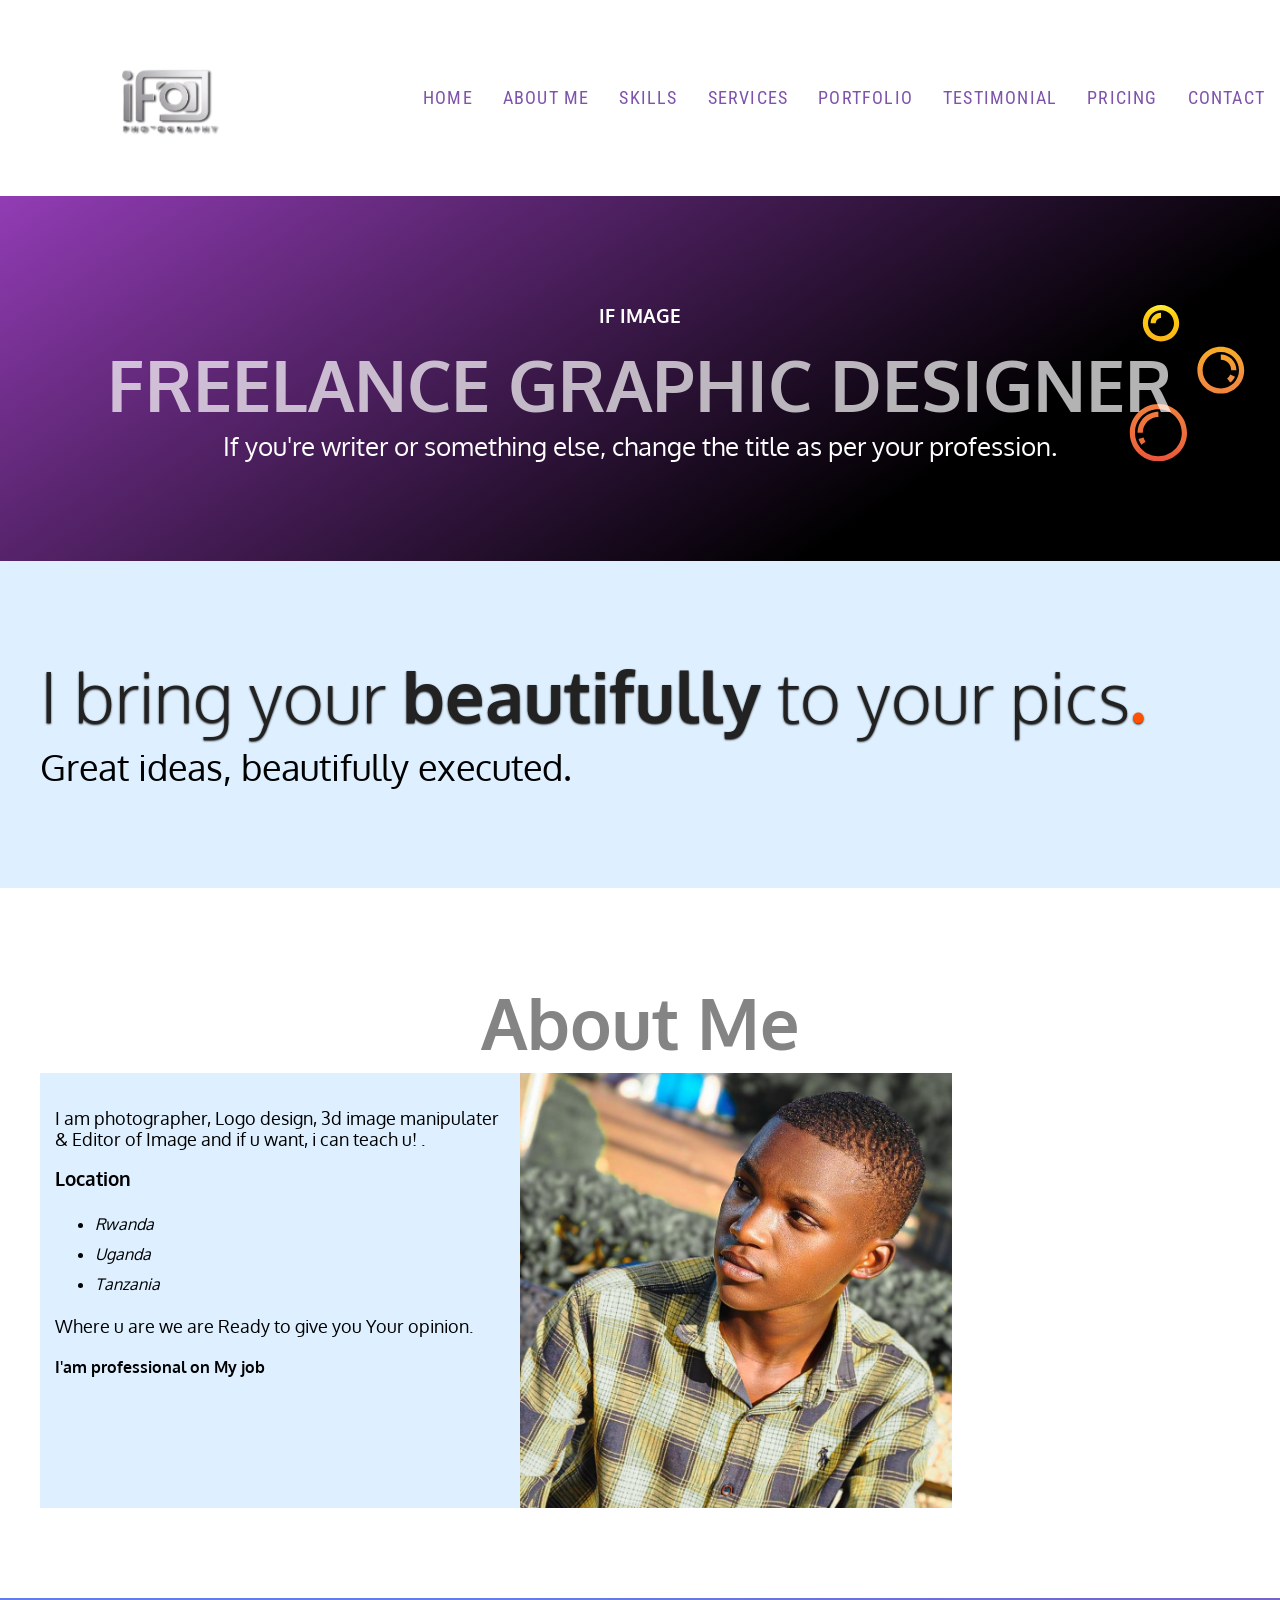
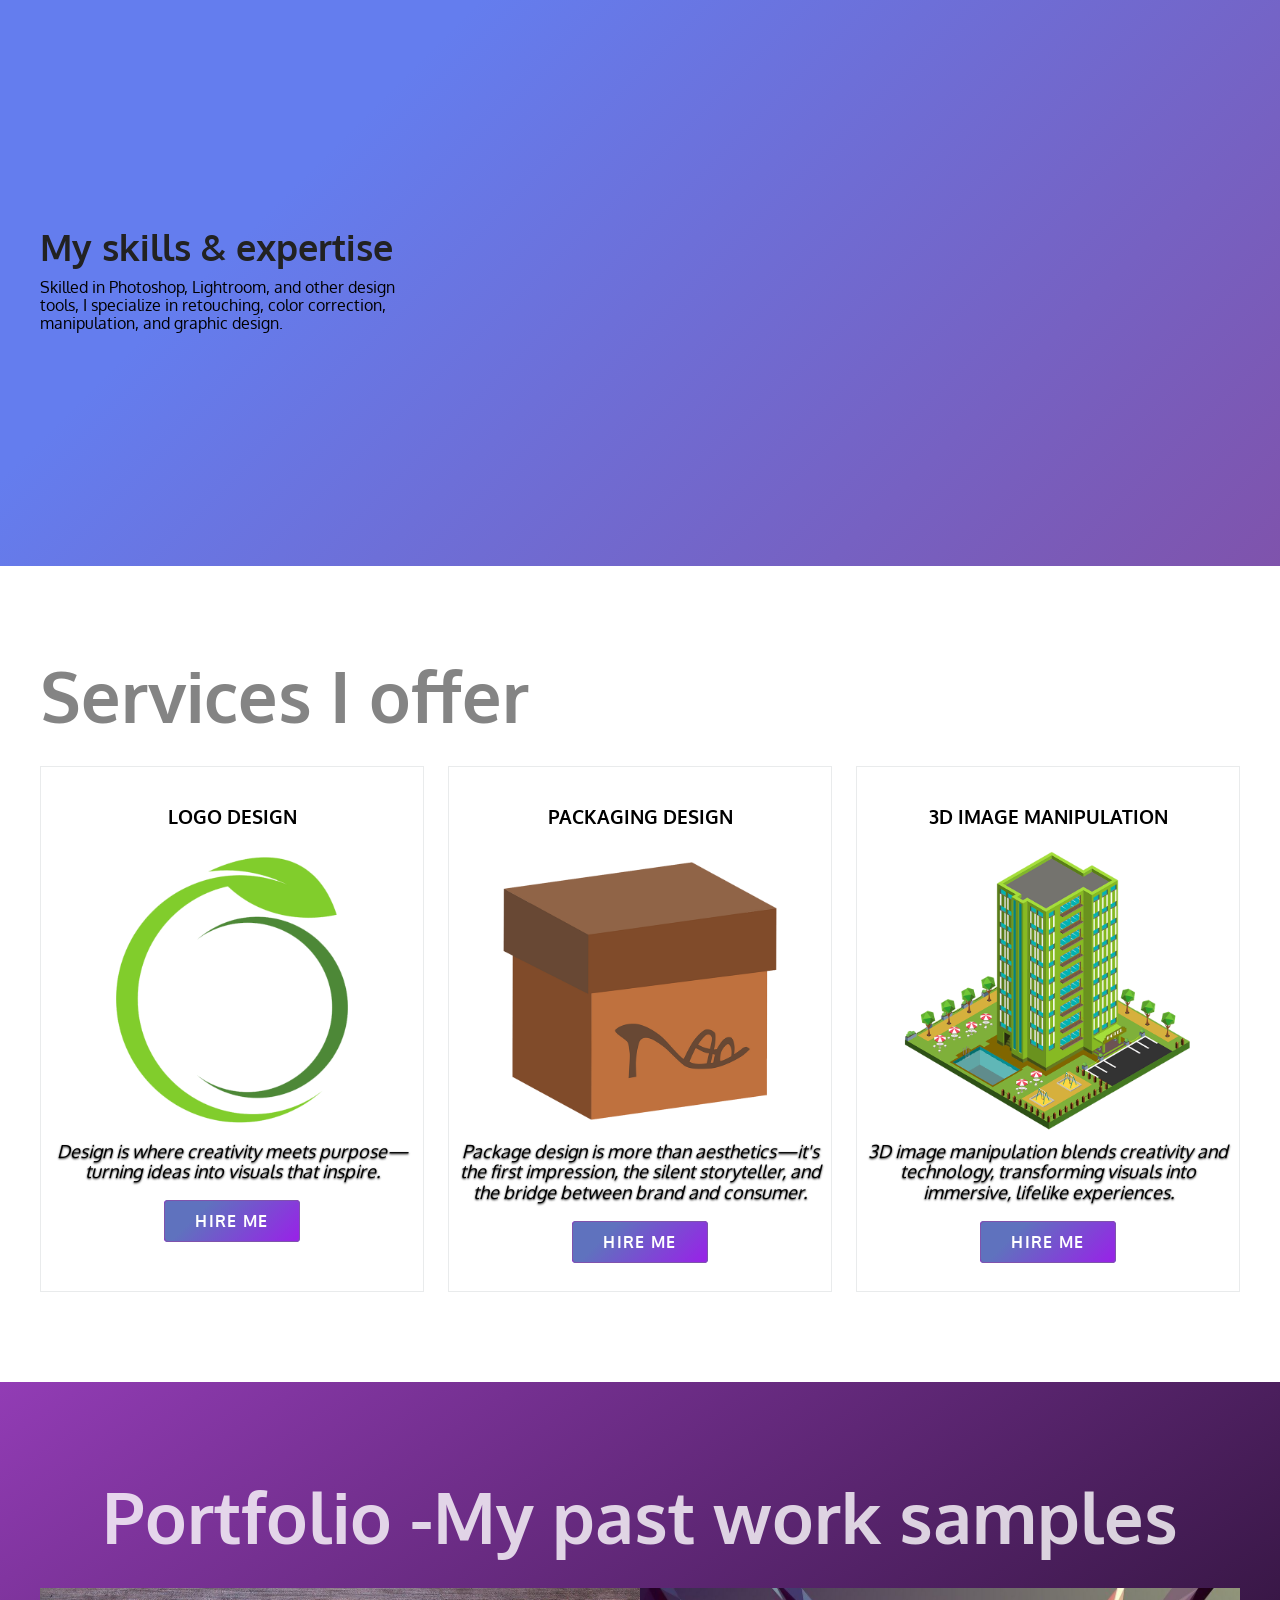
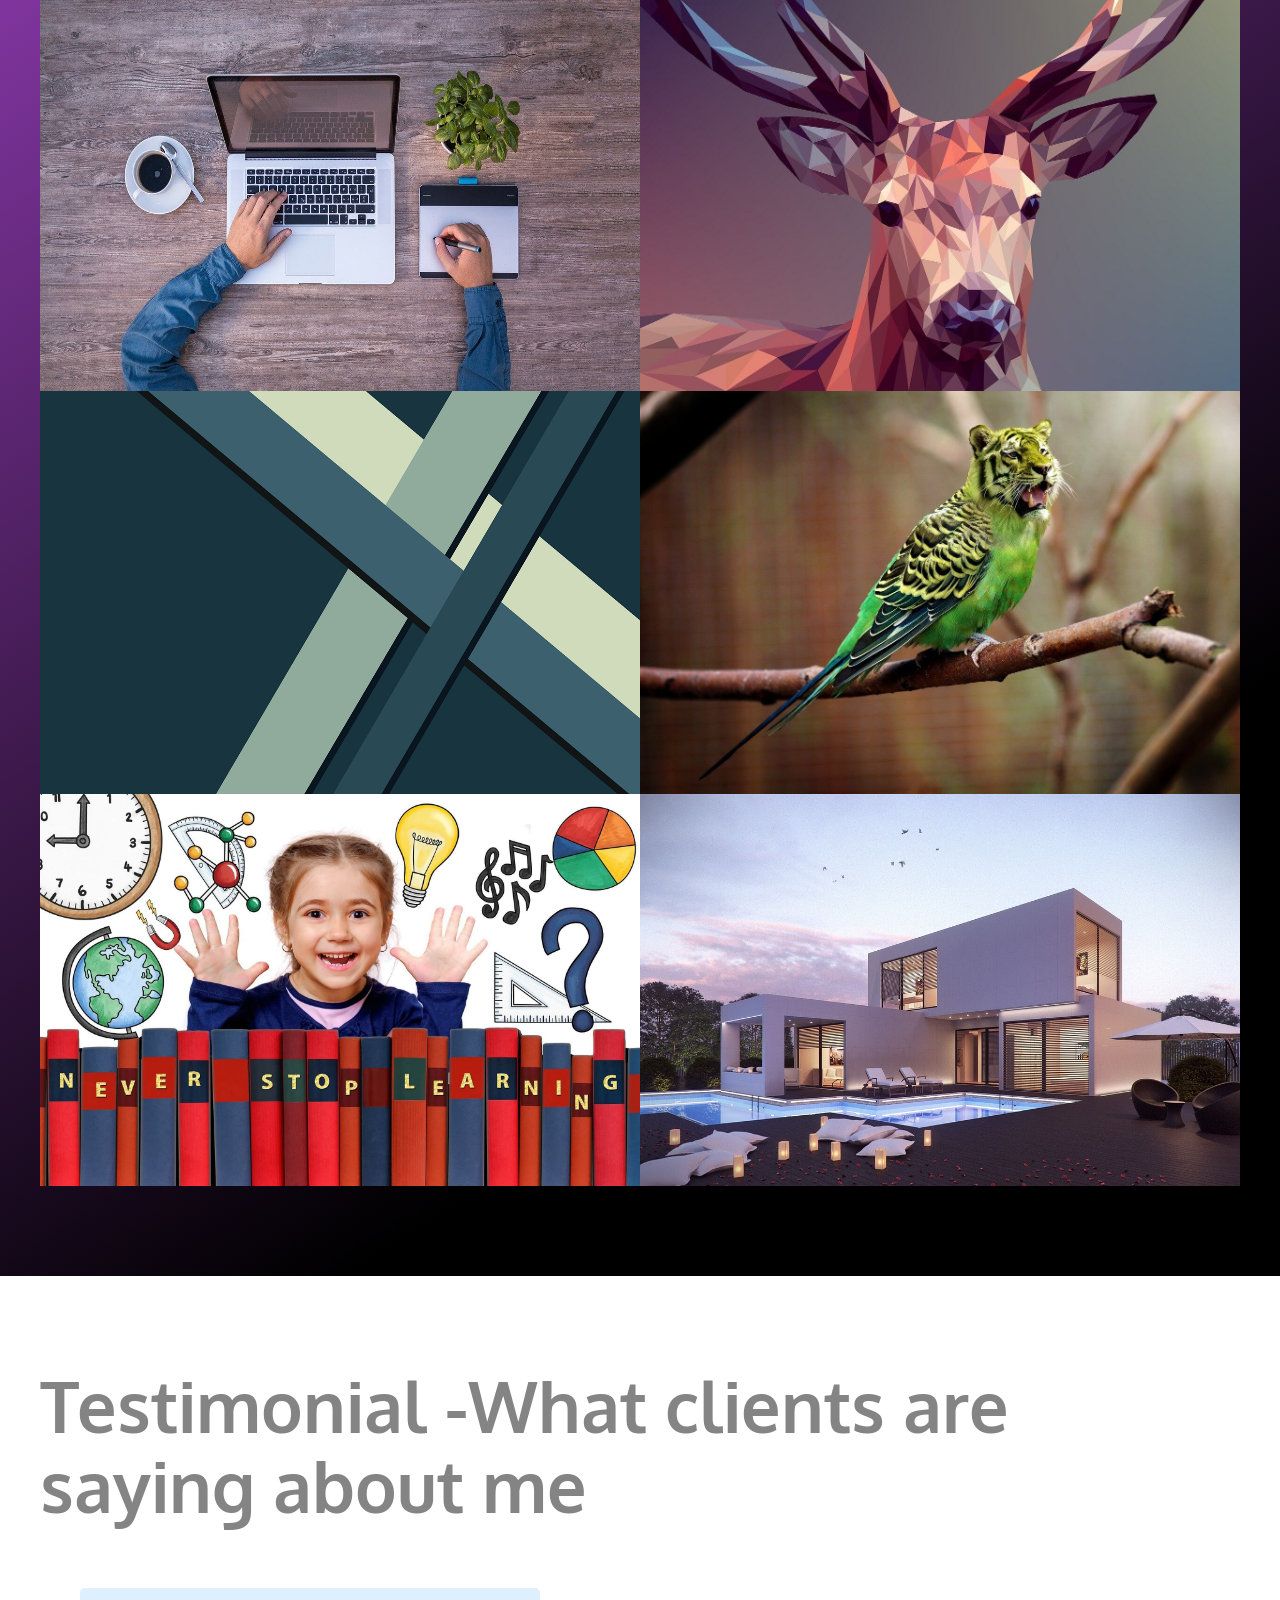
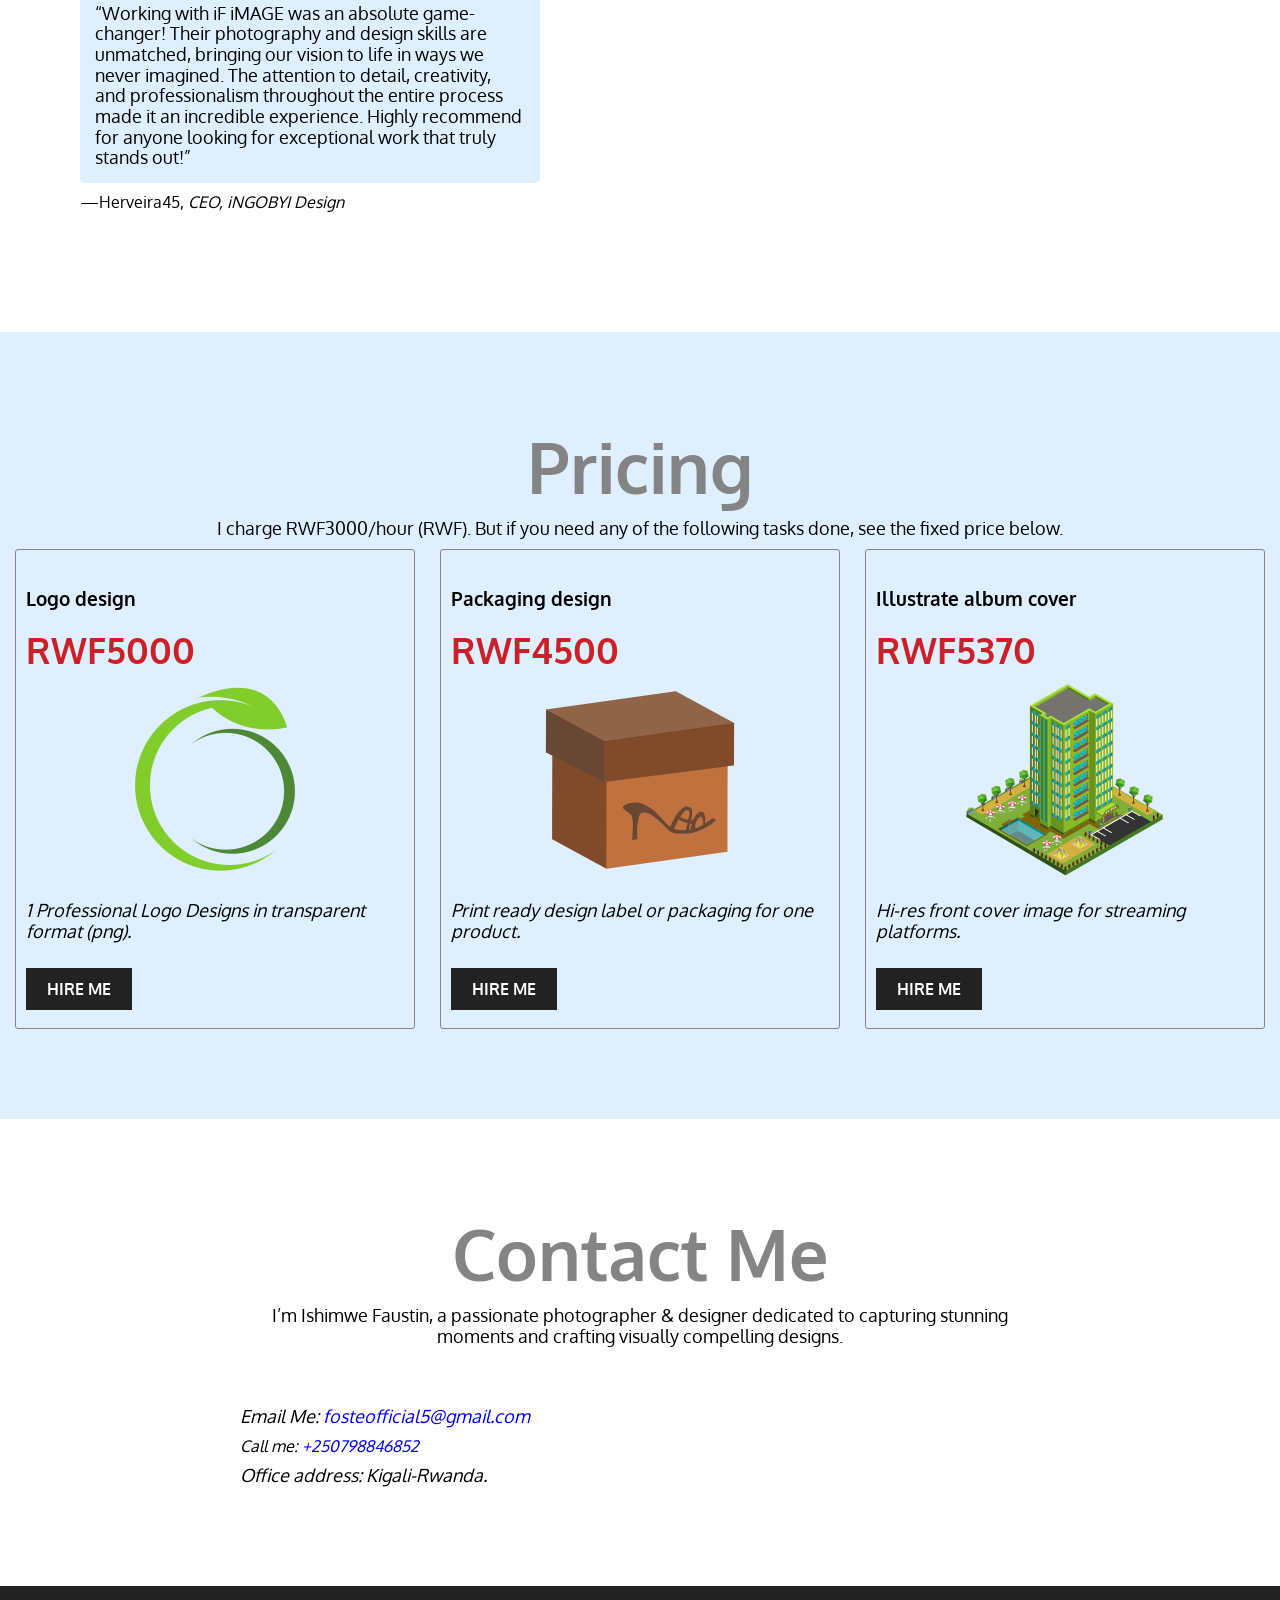
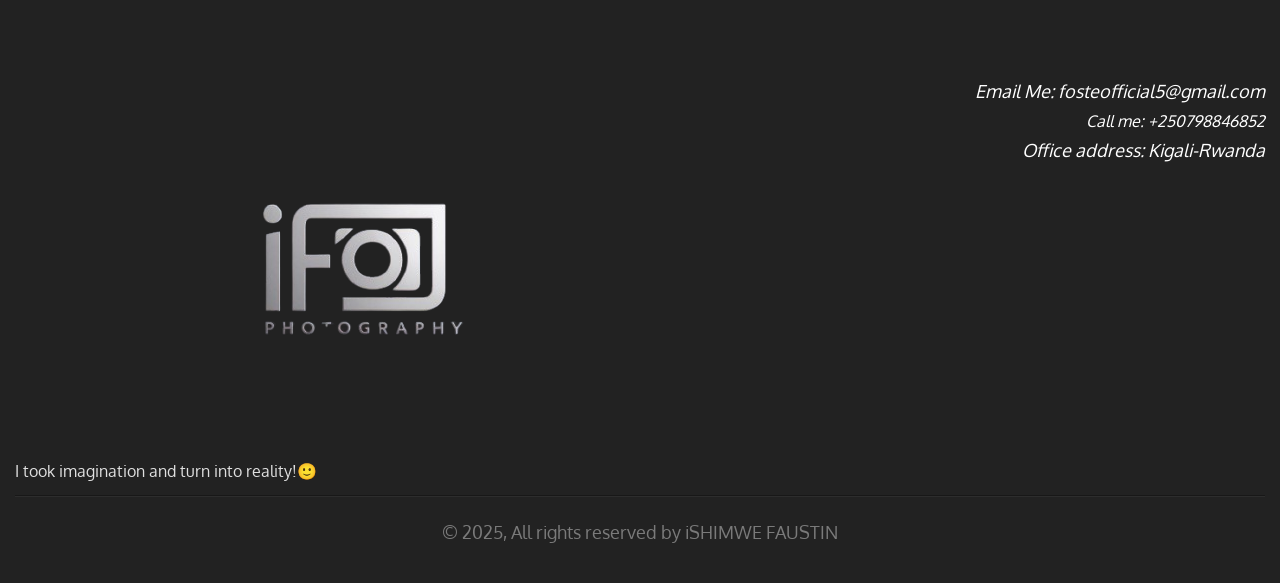
==== index.html @ 27b8fae0 "my website" ====
<!DOCTYPE html>
<html lang="en">
<head>
  <meta charset="UTF-8">
  <meta http-equiv="X-UA-Compatible" content="IE=edge">
  <meta name="viewport" content="width=device-width, initial-scale=1.0">
  <link rel="shortcut icon" href="favicon.ico">
  <!-- google fonts -->
  <link href="https://fonts.googleapis.com/css2?family=Roboto+Condensed&display=swap" rel="stylesheet">
  <!-- font-family: 'Roboto Condensed', sans-serif; -->
  <link href="https://fonts.googleapis.com/css2?family=Oxygen:wght@300;700&display=swap" rel="stylesheet">
  <!-- font-family: 'Oxygen', sans-serif; -->
  <link rel="stylesheet" type="text/css" href="sass/style.css" >
  <!-- Twitter Card -->

  <link rel="stylesheet" href="https://unpkg.com/aos@next/dist/aos.css" />
  <title>iF iMAGE -Portfolio</title>
</head>
<body>
  <nav class="site-header">
    <div class="nav-logo">
      <a href="index.html">
        <img src="assets/images/logo.png" alt="logo" width="314" height="60">
      </a>
    </div>
    <button class="hamburger"><img src="assets/images/menu.png" alt="menu toggle icon"></button>
    <div class="nav-links">
      <ul>
        <li><a href="index.html">Home</a></li>
        <li><a href="#about">About Me</a></li>
        <li><a href="#skill">Skills</a></li>
        <li><a href="#service">Services</a></li>
        <li><a href="#portfolio">Portfolio</a></li>
        <li><a href="#testimonial">Testimonial</a></li>
        <li><a href="#pricing">Pricing</a></li>
        <li><a href="#contact">Contact</a></li>
      </ul>
    </div>
  </nav><!-- .site-header -->
  <section class="banner">
    <div class="banner--content"
    data-aos="fade-in"
    data-aos-duration="2000"
    >
      <h3 class="name">iF iMAGE </h3>
      <h1 class="designation">Freelance graphic designer</h1>
      <p class="tagline">If you&apos;re writer or something else, change the title as per your profession.</p>
    </div>    
  </section><!-- .banner -->
  <section class="promo">
    <div class="content"
    data-aos="fade-up"
    data-aos-offset="50"
    >
      <h2>I bring your <span class="bold">beautifully</span> to your pics<span class="orange">.</span></h2>
      <p>Great ideas, beautifully executed.</p>
    </div>
  </section>
  <section id="about">
    <div class="content">
      <h2>About Me</h2>
      <div class="about-container">
        <div class="about-container-left"
        data-aos="fade-up-right"
        data-aos-duration="900"
        >
          <p>I am photographer, Logo design, 3d image manipulater & Editor of Image and if u want, i can teach u! .</p>
          <h3>Location</h3>
          <ul>
            <li>Rwanda</li>
            <li>Uganda</li>
            <li>Tanzania</li>
          </ul>
          <p>Where u are we are Ready to give you Your opinion.</p>
          <h4>I'am professional on My job</h4>
          <p></p>
        </div>
        <div class="about-container-right"
        data-aos="fade-up-left"
        data-aos-duration="1500"
        >
          <img src="assets/images/headshot.jpg" alt="iF, headshot">
        </div>
      </div>
    </div>
  </section><!-- #about -->
  <section id="skill">
    <div class="content skill--content">
      <div class="left">
        <h2>My skills &amp; expertise</h2
        <p>Skilled in Photoshop, Lightroom, and other design tools, I specialize in retouching, color correction, manipulation, and graphic design.</p>
      </div>
      <div class="right">
        <div class="item"
        data-aos="flip-left"
        data-aos-duration="1000"
        >
          <img src="assets/images/photoshop.png" alt="Photoshop">
          <h3>Abode Photoshop</h3>
          <p>Proficient in photo retouching, color correction, manipulation, and graphic design, I specialize in bringing ideas to life with precision and creativity.</p>
        </div>
        <div class="item"
        data-aos="flip-right"
        data-aos-duration="2000"
        >
          <img src="assets/images/illustrator.png" alt="Illustrator">
          <h3>Abode Illustrator</h3>
          <p>Creative and skilled graphic designer specializing in Adobe Illustrator, with a passion for vector art, logo design, and branding.</p>
        </div>
        <div class="item"
        data-aos="flip-left"
        data-aos-duration="1500"
        >
          <img src="assets/images/indesign.png" alt="InDesign">
          <h3>Abode InDesign</h3>
          <p>Skilled in creating professional magazines, brochures, flyers, eBooks, and marketing materials</p>
        </div>
      </div>
    </div>
  </section><!-- #skill -->
  <section id="service">
    <h2>Services I offer</h2>
    <div class="content service--content" 
    data-aos="fade-up"
    data-aos-duration="3000"
    >
      <div class="item">
        <h3>Logo design</h3>
        <img src="assets/images/logo-design.png" alt="Logo design">
        <p>Design is where creativity meets purpose—turning ideas into visuals that inspire.</p>
        <a href="#contact">Hire Me</a>
      </div><!-- .item -->
      <div class="item">
        <h3>Packaging design</h3>
        <img src="assets/images/packaging-design.png" alt="Packaging design">
        <p>Package design is more than aesthetics—it's the first impression, the silent storyteller, and the bridge between brand and consumer.</p>
        <a href="#contact">Hire Me</a>
      </div><!-- .item -->
      <div class="item">
        <h3>3D image manipulation</h3>
        <img src="assets/images/3d-image-design.png" alt="3D image manipulation">
        <p>3D image manipulation blends creativity and technology, transforming visuals into immersive, lifelike experiences.</p>
        <a href="#contact">Hire Me</a>
      </div><!-- .item -->
    </div>
  </section><!-- #service -->
  <section id="portfolio">
    <h2 class="center">Portfolio -My past work samples</h2>
    <div class="content portfolio--content">
      <div class="item">
        <h3>my Project</h3>
        <img src="assets/images/project-one.jpg" alt="logo design">
      </div><!-- item -->
      <div class="item">
        <h3>my Project</h3>
        <img src="assets/images/project-two.jpg" alt="logo design">
      </div><!-- item -->
      <div class="item">
        <h3>my Project</h3>
        <img src="assets/images/project-three.png" alt="logo design">
      </div><!-- item -->
      <div class="item">
        <h3>my Project</h3>
        <img src="assets/images/project-four.jpg" alt="logo design">
      </div><!-- item -->
      <div class="item">
        <h3>my Project</h3>
        <img src="assets/images/project-five.jpg" alt="logo design">
      </div><!-- item -->
      <div class="item">
        <h3>my Project</h3>
        <img src="assets/images/project-six.jpg" alt="logo design">
      </div><!-- item -->
    </div>
  </section><!-- portfolio -->
  <section id="testimonial">
    <h2>Testimonial -What clients are saying about me</h2>
    <div class="content testimonial--content">
      <div class="item">
        <figure>
          <blockquote cite="https://www.h.net/bnw/four.html">
              <p>Working with iF iMAGE was an absolute game-changer! Their photography and design skills are unmatched, bringing our vision to life in ways we never imagined. The attention to detail, creativity, and professionalism throughout the entire process made it an incredible experience. Highly recommend for anyone looking for exceptional work that truly stands out!</p>
          </blockquote>
          <figcaption>—Herveira45, <cite>CEO, iNGOBYI Design</cite></figcaption>
        </figure>
      </div><!-- item -->
      <div class="item">
     
      </div><!-- item -->
    </div><!-- .testimonial--content -->
  </section><!-- testimonial -->
  <section id="pricing" 
  data-aos="fade-up"
  data-aos-duration="1000"
  data-aos-offset="50"
  >
    <h2 class="center">Pricing</h2>
    <p class="center">I charge RWF3000/hour (RWF). But if you need any of the following tasks done, see the fixed price below.</p>
    <div class="pricing--content">
      <div class="item">
        <h3>Logo design</h3>
        <p class="price">RWF5000</p>
        <img src="assets/images/logo-design.png" alt="logo design price">
        <p class="description">1 Professional Logo Designs in transparent format (png).</p>
        <a href="#contact">Hire me</a>
      </div><!-- item -->
      <div class="item">
        <h3>Packaging design</h3>
        <p class="price">RWF4500</p>
        <img src="assets/images/packaging-design.png" alt="packaging design price">
        <p class="description">Print ready design label or packaging for one product.</p>
        <a href="#contact">Hire me</a>
      </div><!-- item -->
      <div class="item">
        <h3>Illustrate album cover</h3>
        <p class="price">RWF5370</p>
        <img src="assets/images/3d-image-design.png" alt="3d image design price">
        <p class="description">Hi-res front cover image for streaming platforms.</p>
        <a href="#contact">Hire me</a>
      </div><!-- item -->
    </div><!-- pricing--content -->
  </section><!-- #pricing-->
  <section id="contact">
    <div class="content">
      <h2 class="center">Contact Me</h2>
      <p class="center contact-detail">I’m Ishimwe Faustin, a passionate photographer & designer dedicated to capturing stunning moments and crafting visually compelling designs. </p>
      <address>
        <p>Email Me: <a href="mailto:fosteofficial5@gmail.com">fosteofficial5@gmail.com</a></p>
        <p></p>Call me: <a href="tel:+250798846852">+250798846852</a></p>
        <p>Office address: Kigali-Rwanda.</p>
      </address>
    </div>
  </section>
  <div class="social-share"
  data-aos="fade-up"
  data-aos-offset="200"
  data-aos-anchor-placement="center-top"
  >
    <a href="https://www.facebook.com/foste" target="_blank"><img src="assets/svg/facebook.svg" alt="share on facebook"></a>
    <a href="https://instagram/__foste__" target="_blank"><img src="assets/svg/twitter.svg" alt="share on twitter"></a>
    <a href="https://pinterest.com/pin/create/button/" target="_blank"><img src="assets/svg/pinterest.svg" alt="share on pinterest"></a>
    <a href="https://www.linkedin.com/" target="_blank"><img src="assets/svg/linkedin.svg" alt="share on linkedin"></a>
  </div>
  <footer class="site-footer">
    <div class="content site-footer--content">
      <div class="footer-left">
        <img src="assets/images/logo-footer.png" alt="logo">
        <p>I took imagination and turn into reality!🙂</p>
      </div>
      <div class="footer-right">
        <address>
          <p>Email Me: <a href="mailto:fosteofficial5@gmail.com">fosteofficial5@gmail.com</a></p>
          <p></p>Call me: <a href="+250798846852">+250798846852</a></p>
          <p>Office address: Kigali-Rwanda<br>
            </p>
        </address>
      </div>
    </div>
    <div class="copyright-notice">
      <p>&copy; <time datetime="2022">2025,</time> All rights reserved by iSHIMWE FAUSTIN</p>
    </div>
  </footer>
  <script src="js/script.js"></script>
  <!-- aos -->
  <script src="https://unpkg.com/aos@next/dist/aos.js"></script>
  <script>
    AOS.init();
  </script>
</body>
</html>
---- sass/style.css ----
html {
  line-height: 1.15;
}

* {
  -webkit-box-sizing: border-box;
          box-sizing: border-box;
}

body {
  margin: 0;
  font-family: 'Oxygen', sans-serif;
  position: relative;
  overflow-x: hidden;
}

section {
  padding: 90px 15px;
}

.content {
  max-width: 1200px;
  display: block;
  margin: 0 auto;
}

p {
  font-size: 18px;
  margin: 5px 0 10px;
}

.bold {
  font-weight: 700;
}

.orange {
  color: #FF5100;
}

h2 {
  font-size: 36px;
  margin: 5px 0 10px;
}

@media screen and (min-width: 768px) {
  h2 {
    font-size: 70px;
    color: #848484;
    font-weight: 700;
  }
}

img {
  max-width: 100%;
  height: auto;
}

.center {
  text-align: center;
}

.site-header {
  z-index: 10;
  font-family: 'Roboto Condensed', sans-serif;
  display: -webkit-box;
  display: -ms-flexbox;
  display: flex;
  -webkit-box-align: center;
      -ms-flex-align: center;
          align-items: center;
  -webkit-box-orient: vertical;
  -webkit-box-direction: normal;
      -ms-flex-direction: column;
          flex-direction: column;
  position: -webkit-sticky;
  position: sticky;
  top: 0;
  background-color: #FFF;
}

@media screen and (min-width: 1250px) {
  .site-header {
    -webkit-box-pack: justify;
        -ms-flex-pack: justify;
            justify-content: space-between;
    -webkit-box-orient: horizontal;
    -webkit-box-direction: normal;
        -ms-flex-direction: row;
            flex-direction: row;
  }
}

.site-header .nav-logo {
  -ms-flex-item-align: start;
      align-self: flex-start;
  padding: 10px 5px 5px;
}

.site-header .nav-logo a img {
  max-width: 200px;
  height: auto;
}

@media screen and (min-width: 768px) {
  .site-header .nav-logo a img {
    max-width: 314px;
    height: auto;
  }
}

.site-header .nav-links {
  display: none;
  width: 100%;
  background-color: #DEF0FF;
}

@media screen and (min-width: 1250px) {
  .site-header .nav-links {
    display: block;
    background-color: #FFF;
  }
}

.site-header .nav-links ul {
  padding: 0;
  display: -webkit-box;
  display: -ms-flexbox;
  display: flex;
  -webkit-box-orient: vertical;
  -webkit-box-direction: normal;
      -ms-flex-direction: column;
          flex-direction: column;
  -webkit-box-pack: end;
      -ms-flex-pack: end;
          justify-content: flex-end;
}

@media screen and (min-width: 1250px) {
  .site-header .nav-links ul {
    -webkit-box-orient: horizontal;
    -webkit-box-direction: normal;
        -ms-flex-direction: row;
            flex-direction: row;
  }
}

.site-header .nav-links ul li {
  list-style: none;
}

.site-header .nav-links ul li a {
  font-size: 18px;
  text-transform: uppercase;
  font-family: 400;
  color: #7f53ac;
  letter-spacing: 1.2px;
  padding: 10px 15px;
  text-decoration: none;
  display: block;
}

.site-header .nav-links ul li:hover {
  background-color: #efe0ff;
}

.site-header button {
  cursor: pointer;
  background: transparent;
  border: none;
  max-width: 50px;
  display: block;
  position: absolute;
  top: 10px;
  right: 10px;
}

@media screen and (min-width: 768px) {
  .site-header button {
    top: 20px;
  }
}

@media screen and (min-width: 1250px) {
  .site-header button {
    display: none;
  }
}

.nav-links.active {
  display: block;
}

.banner {
  padding: 90px 15px;
  background-color: #923cb5;
  background-image: linear-gradient(147deg, #923cb5 0%, #000000 74%);
  text-align: center;
  color: #FFFFFF;
}

.banner .banner--content {
  max-width: 1400px;
  height: auto;
  display: block;
  margin: 0 auto;
  background: url("../assets/svg/soap.svg");
  background-repeat: no-repeat;
  background-position: top right;
  background-size: contain;
}

.banner .banner--content .name {
  text-transform: uppercase;
}

.banner .banner--content .designation {
  color: rgba(255, 255, 255, 0.7);
  text-transform: uppercase;
  font-family: 'Oxygen', sans-serif;
  font-weight: 700;
  font-size: 36px;
  margin: 0;
}

@media screen and (min-width: 768px) {
  .banner .banner--content .designation {
    font-size: 70px;
  }
}

.banner .banner--content .tagline {
  font-size: 18px;
}

@media screen and (min-width: 768px) {
  .banner .banner--content .tagline {
    font-size: 26px;
  }
}

.promo {
  background-color: #DEF0FF;
}

.promo .content h2 {
  font-size: 36px;
  font-weight: 300;
  color: #222;
  text-shadow: 0 1px 2px #222;
}

@media screen and (min-width: 768px) {
  .promo .content h2 {
    font-size: 70px;
  }
}

.promo .content h2 span.orange {
  font-weight: 700;
}

.promo .content p {
  font-size: 22px;
}

@media screen and (min-width: 768px) {
  .promo .content p {
    font-size: 36px;
  }
}

#about .content h2 {
  text-align: center;
}

#about .about-container {
  display: block;
}

@media screen and (min-width: 768px) {
  #about .about-container {
    display: -webkit-box;
    display: -ms-flexbox;
    display: flex;
    -webkit-box-pack: justify;
        -ms-flex-pack: justify;
            justify-content: space-between;
  }
}

#about .about-container-left {
  -ms-flex-preferred-size: 40%;
      flex-basis: 40%;
  background: #DEF0FF;
  padding: 30px 15px;
}

#about .about-container-left li {
  font-style: italic;
  line-height: 1.9;
}

#about .about-container-right {
  -ms-flex-preferred-size: 60%;
      flex-basis: 60%;
  background: #f2f3f800;
  display: -webkit-box;
  display: -ms-flexbox;
  display: flex;
  -ms-flex-wrap: wrap;
      flex-wrap: wrap;
}

#about .about-container-right img {
  max-width: 60%;
  -ms-flex-item-align: start;
      align-self: flex-start;
}

@media screen and (min-width: 1200px) {
  #about .about-container-right img {
    -ms-flex-item-align: stretch;
        -ms-grid-row-align: stretch;
        align-self: stretch;
  }
}

#skill {
  background-color: #7f53ac;
  background-image: linear-gradient(315deg, #7f53ac 0%, #647dee 74%);
}

#skill .skill--content {
  display: block;
}

@media screen and (min-width: 768px) {
  #skill .skill--content {
    display: -webkit-box;
    display: -ms-flexbox;
    display: flex;
    -webkit-box-pack: justify;
        -ms-flex-pack: justify;
            justify-content: space-between;
    -webkit-box-align: center;
        -ms-flex-align: center;
            align-items: center;
  }
}

#skill .skill--content .left {
  -ms-flex-preferred-size: 30%;
      flex-basis: 30%;
}

#skill .skill--content .left h2 {
  font-size: 36px;
  color: #222;
}

#skill .skill--content .right {
  -ms-flex-preferred-size: 65%;
      flex-basis: 65%;
  display: block;
}

@media screen and (min-width: 768px) {
  #skill .skill--content .right {
    display: -webkit-box;
    display: -ms-flexbox;
    display: flex;
    -webkit-box-pack: justify;
        -ms-flex-pack: justify;
            justify-content: space-between;
  }
}

#skill .skill--content .right .item {
  -ms-flex-preferred-size: 32%;
      flex-basis: 32%;
  text-align: center;
  border: 1px solid #222;
  padding: 30px 15px;
  margin-bottom: 30px;
  border-width: 5px 5px 5px 5px;
  -o-border-image: linear-gradient(45deg, #ff9800 0%, purple 100%);
     border-image: linear-gradient(45deg, #ff9800 0%, purple 100%);
  border-image-slice: 9;
  border-style: solid;
}

@media screen and (min-width: 768px) {
  #skill .skill--content .right .item {
    margin-bottom: 0;
  }
}

#skill .skill--content .right .item img {
  max-width: 100px;
  height: auto;
}

#service h2 {
  max-width: 1200px;
  display: block;
  margin: 0 auto 30px auto;
}

#service .service--content {
  display: block;
}

@media screen and (min-width: 768px) {
  #service .service--content {
    display: -webkit-box;
    display: -ms-flexbox;
    display: flex;
    -webkit-box-pack: justify;
        -ms-flex-pack: justify;
            justify-content: space-between;
  }
}

#service .service--content .item {
  -ms-flex-preferred-size: 32%;
      flex-basis: 32%;
  text-align: center;
  border: 1px solid #E9EBEC;
  padding: 20px 10px 40px;
  margin-bottom: 30px;
  -webkit-transition: background-color 0.8s ease-in;
  transition: background-color 0.8s ease-in;
}

@media screen and (min-width: 768px) {
  #service .service--content .item {
    margin-bottom: 0;
  }
}

#service .service--content .item h3 {
  text-transform: uppercase;
  font-weight: 700;
}

#service .service--content .item img {
  max-width: 80%;
  display: block;
  margin: 0 auto;
}

#service .service--content .item p {
  font-style: italic;
  display: block;
  margin-bottom: 30px;
  text-shadow: 0 1px 2px #222;
}

#service .service--content .item a {
  border: 1px solid #7f53ac;
  border-radius: 4px;
  padding: 10px 30px;
  color: #FFF;
  text-decoration: none;
  text-transform: uppercase;
  font-weight: 700;
  letter-spacing: 1.3px;
  -webkit-transition: all 0.8s ease-in-out;
  transition: all 0.8s ease-in-out;
  background-color: #9921e8;
  background-image: linear-gradient(315deg, #9921e8 0%, #5f72be 74%);
}

#service .service--content .item a:hover {
  background-color: #7f5a83;
  background-image: linear-gradient(315deg, #7f5a83 0%, #0d324d 74%);
  border: #0d324d;
}

#service .item:hover {
  background-color: #DEF0FF;
}

#portfolio {
  z-index: 1;
  background-color: #923cb5;
  background-image: linear-gradient(147deg, #923cb5 0%, #000000 74%);
}

#portfolio h2 {
  color: rgba(255, 255, 255, 0.8);
  display: block;
  margin-bottom: 30px;
}

#portfolio .portfolio--content {
  display: -webkit-box;
  display: -ms-flexbox;
  display: flex;
  -webkit-box-pack: center;
      -ms-flex-pack: center;
          justify-content: center;
  -ms-flex-wrap: wrap;
      flex-wrap: wrap;
}

#portfolio .portfolio--content .item {
  -ms-flex-preferred-size: 50%;
      flex-basis: 50%;
  position: relative;
  background-color: #cb2027;
  -webkit-transition: all 0.8s ease-in-out;
  transition: all 0.8s ease-in-out;
}

#portfolio .portfolio--content .item h3 {
  color: #FFF;
  font-weight: 700;
  text-transform: uppercase;
  position: absolute;
  top: 50%;
  left: 50%;
  text-align: center;
  -webkit-transform: translate(-50%, -50%);
          transform: translate(-50%, -50%);
  opacity: 0;
  -webkit-transition: all 0.8s ease-in-out;
  transition: all 0.8s ease-in-out;
}

#portfolio .portfolio--content .item img {
  -ms-flex-negative: 0;
      flex-shrink: 0;
  min-width: 100%;
  min-height: 100%;
}

#portfolio .portfolio--content .item:hover > h3 {
  opacity: 1;
}

#portfolio .portfolio--content .item:hover > img {
  opacity: 0.3;
}

#testimonial h2 {
  max-width: 1200px;
  display: block;
  margin: 0 auto 30px auto;
}

#testimonial .testimonial--content {
  display: block;
}

@media screen and (min-width: 768px) {
  #testimonial .testimonial--content {
    display: -webkit-box;
    display: -ms-flexbox;
    display: flex;
    -webkit-box-pack: justify;
        -ms-flex-pack: justify;
            justify-content: space-between;
    -ms-flex-wrap: wrap;
        flex-wrap: wrap;
    -webkit-box-align: start;
        -ms-flex-align: start;
            align-items: flex-start;
  }
}

#testimonial .testimonial--content .item {
  -ms-flex-preferred-size: 45%;
      flex-basis: 45%;
  margin: 15px 0;
}

blockquote {
  margin: 0;
}

blockquote p {
  padding: 15px;
  background: #DEF0FF;
  border-radius: 5px;
}

blockquote p::before {
  content: '\201C';
}

blockquote p::after {
  content: '\201D';
}

#pricing {
  background-color: #DEF0FF;
}

#pricing .pricing--content {
  display: block;
  max-width: 1600px;
  margin: 0 auto;
}

@media screen and (min-width: 768px) {
  #pricing .pricing--content {
    display: -webkit-box;
    display: -ms-flexbox;
    display: flex;
    -webkit-box-pack: justify;
        -ms-flex-pack: justify;
            justify-content: space-between;
  }
}

#pricing .pricing--content .item {
  -ms-flex-preferred-size: 32%;
      flex-basis: 32%;
  border: 1px solid #848484;
  border-radius: 3px;
  padding: 20px 10px 30px;
  margin-bottom: 30px;
}

@media screen and (min-width: 768px) {
  #pricing .pricing--content .item {
    margin-bottom: 0;
  }
}

#pricing .pricing--content .item .price {
  font-size: 36px;
  color: #cb2027;
  font-weight: 700;
}

#pricing .pricing--content .item img {
  max-width: 200px;
  height: auto;
  display: block;
  margin: 0 auto;
}

#pricing .pricing--content .item .description {
  font-style: italic;
  min-height: 60px;
  display: block;
  margin: 20px 0;
}

#pricing .pricing--content .item a {
  padding: 10px 20px;
  font-weight: 700;
  text-transform: uppercase;
  border: 1px solid #222;
  text-decoration: none;
  color: #FFF;
  background: #222;
}

#contact .contact-detail, #contact address {
  max-width: 800px;
  display: block;
  margin: 0 auto;
}

#contact address {
  margin-top: 60px;
}

#contact address a {
  text-decoration: none;
}

.social-share {
  display: none;
  -webkit-box-pack: center;
      -ms-flex-pack: center;
          justify-content: center;
  -webkit-box-align: center;
      -ms-flex-align: center;
          align-items: center;
  -webkit-box-orient: vertical;
  -webkit-box-direction: normal;
      -ms-flex-direction: column;
          flex-direction: column;
  position: fixed;
  top: 50vh;
  left: 0;
  -webkit-transform: translateY(-50%);
          transform: translateY(-50%);
}

@media screen and (min-width: 768px) {
  .social-share {
    display: -webkit-box;
    display: -ms-flexbox;
    display: flex;
  }
}

.social-share a {
  width: 50px;
  height: 50px;
  background-color: #DEF0FF;
  border: 1px solid #7f53ac;
  -webkit-transition: background-color 0.8s ease-in;
  transition: background-color 0.8s ease-in;
  display: -webkit-box;
  display: -ms-flexbox;
  display: flex;
  -webkit-box-pack: center;
      -ms-flex-pack: center;
          justify-content: center;
}

.social-share a img {
  width: 30px;
  height: auto;
  -ms-flex-item-align: center;
      -ms-grid-row-align: center;
      align-self: center;
}

.social-share a:hover {
  background-color: #7f53ac;
}

.site-footer {
  background-color: #222;
  padding: 90px 15px 30px;
}

.site-footer .site-footer--content {
  max-width: 1600px;
  display: block;
  margin: 0 auto;
  color: #FFF;
  border-bottom: 1px solid #0000004D;
}

@media screen and (min-width: 768px) {
  .site-footer .site-footer--content {
    display: -webkit-box;
    display: -ms-flexbox;
    display: flex;
    -webkit-box-pack: justify;
        -ms-flex-pack: justify;
            justify-content: space-between;
    -webkit-box-align: start;
        -ms-flex-align: start;
            align-items: flex-start;
  }
}

.site-footer .site-footer--content .footer-left {
  -ms-flex-preferred-size: 55%;
      flex-basis: 55%;
}

.site-footer .site-footer--content .footer-left p {
  font-size: 16px;
  line-height: 1.6;
  color: #E0E0E0;
}

.site-footer .site-footer--content .footer-right {
  -ms-flex-preferred-size: 40%;
      flex-basis: 40%;
  text-align: right;
}

.site-footer .site-footer--content a {
  color: #FFF;
  text-decoration: none;
}

.site-footer .copyright-notice {
  padding-top: 20px;
  text-align: center;
  color: #7A7A7A;
  border-top: 1px solid #FFFFFF0D;
}
/*# sourceMappingURL=style.css.map */
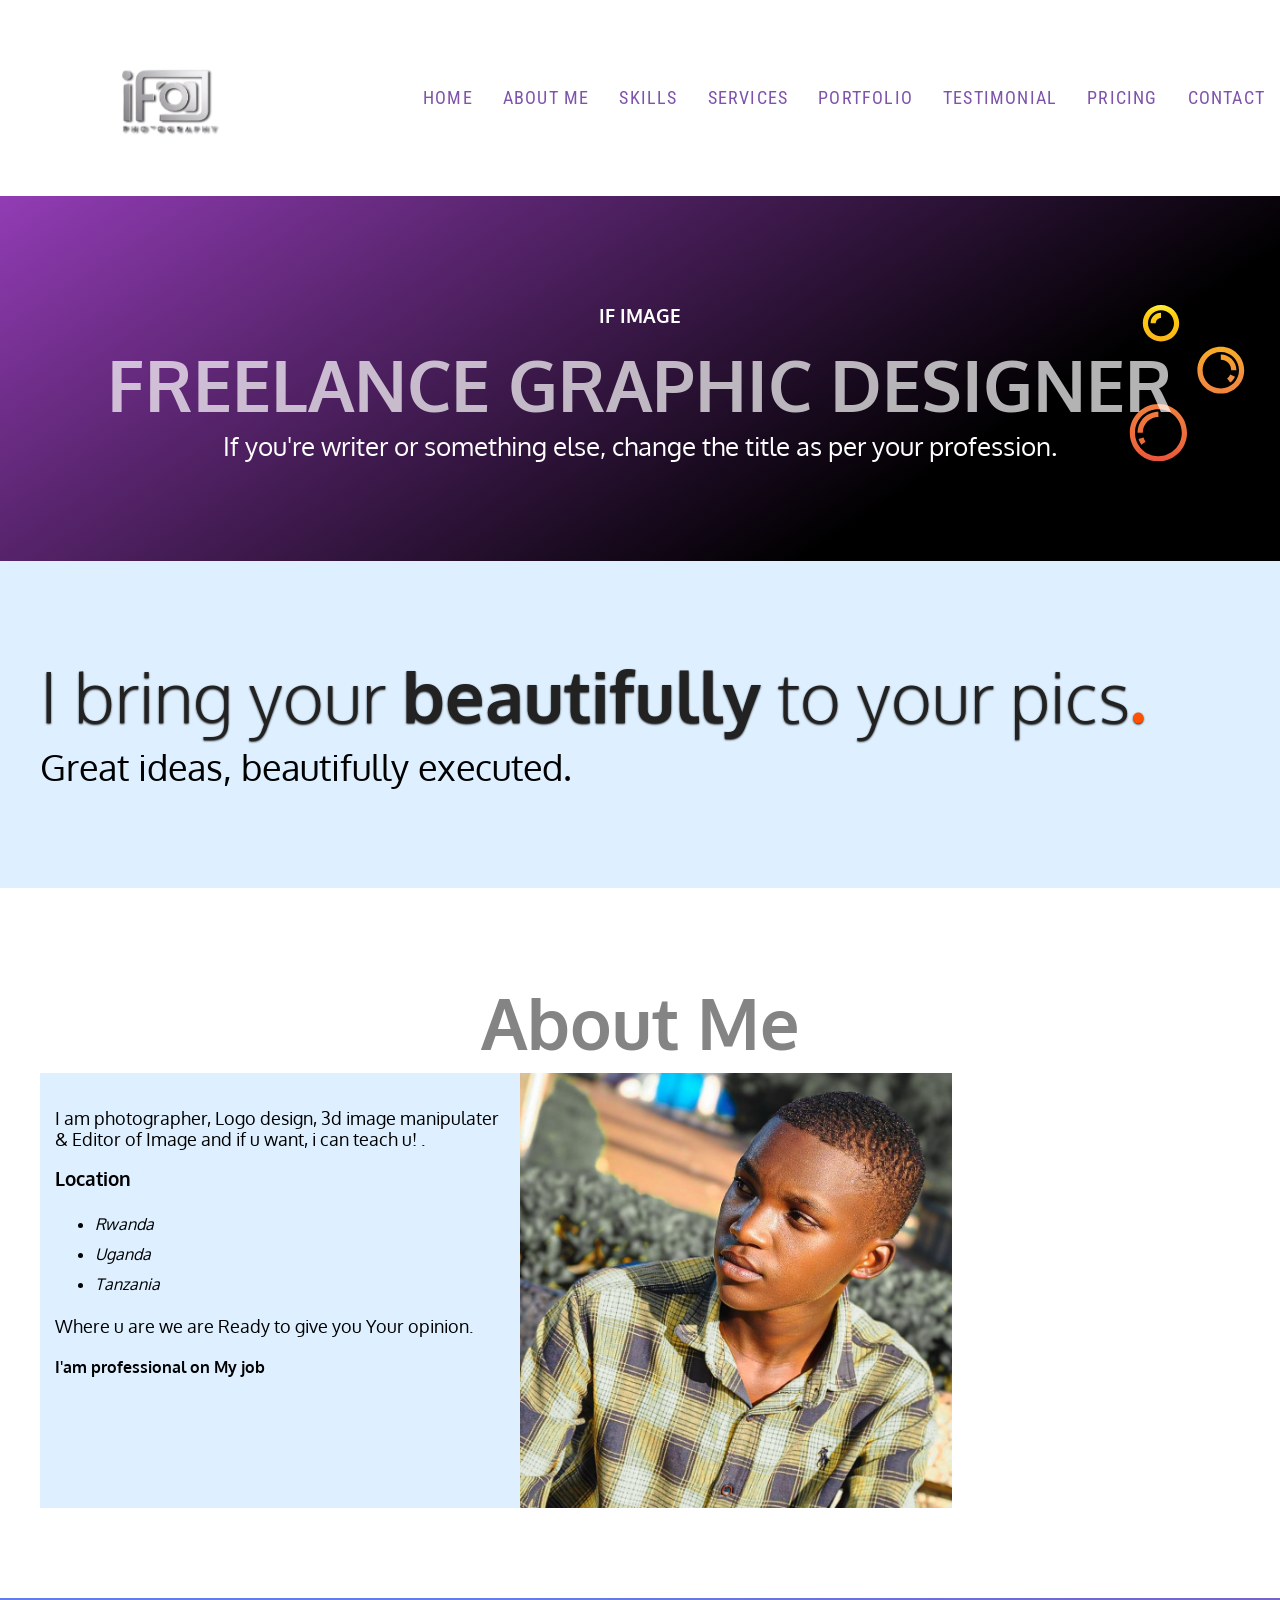
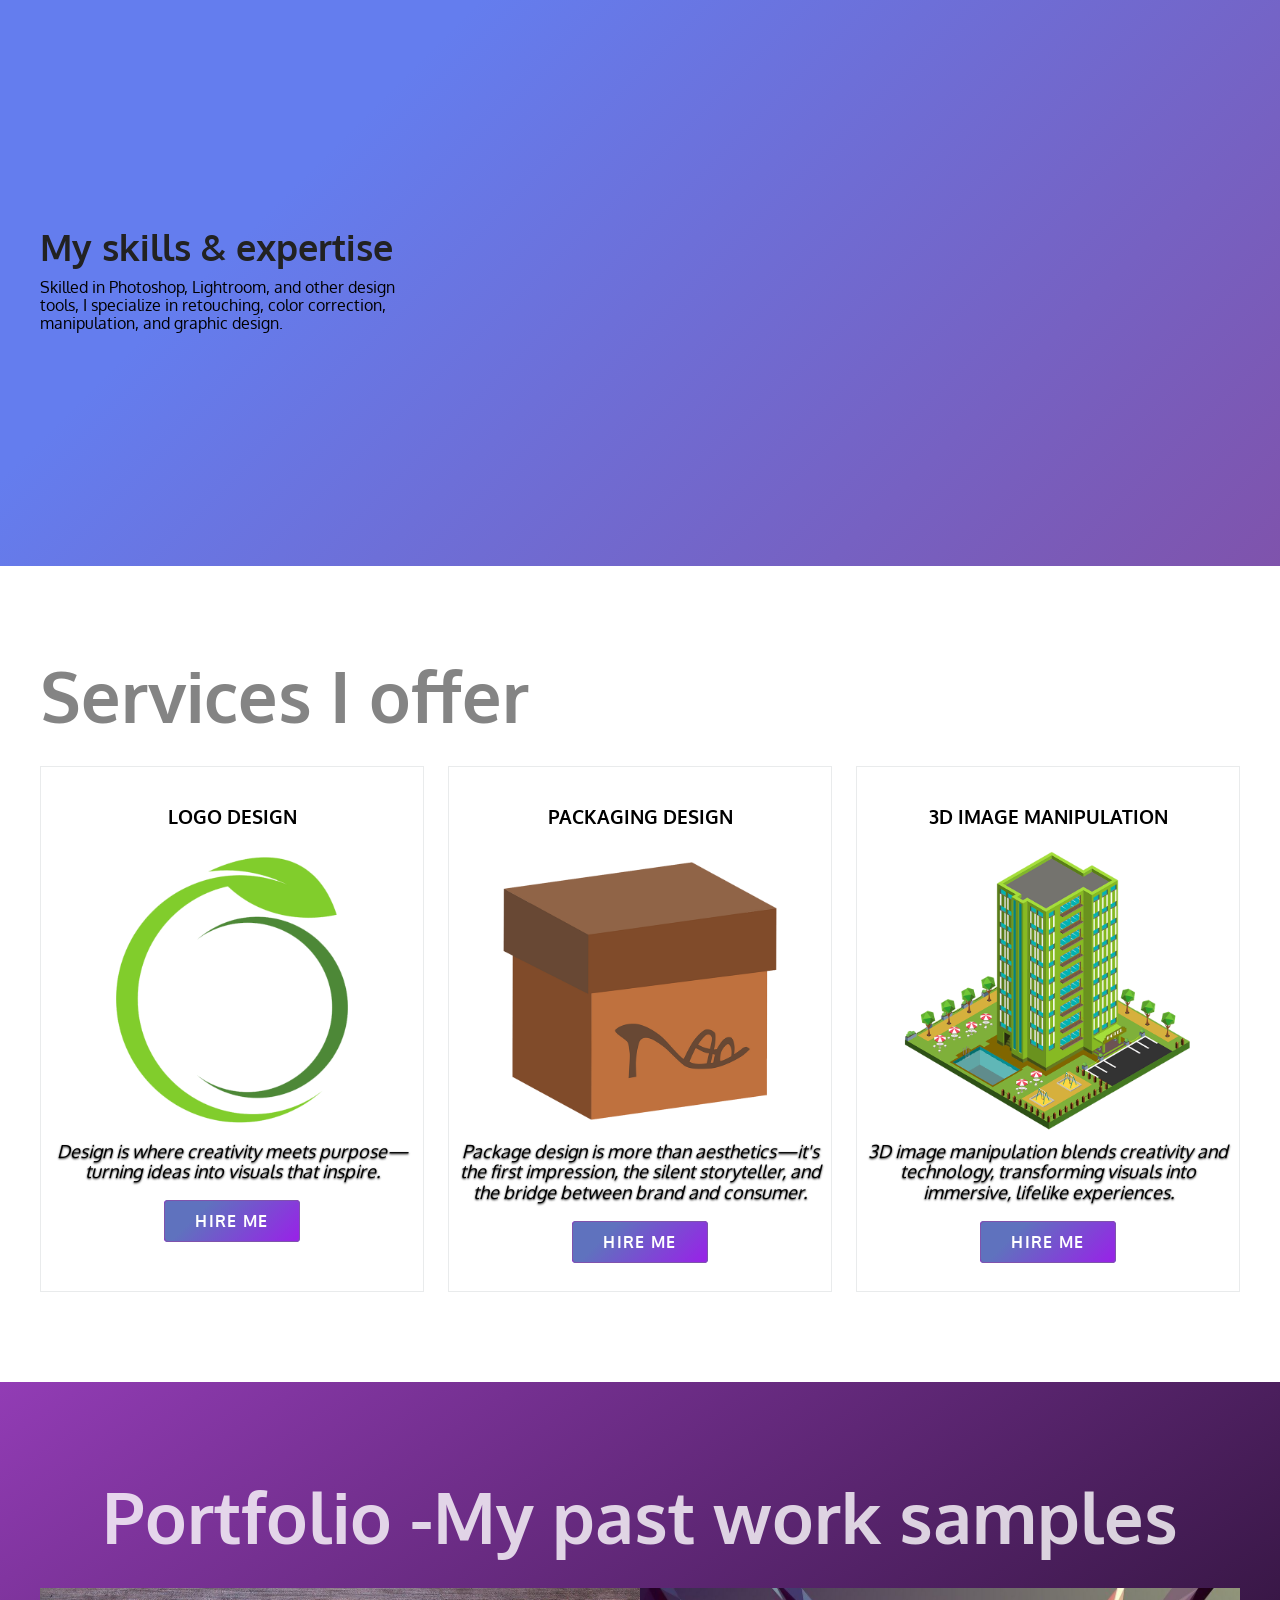
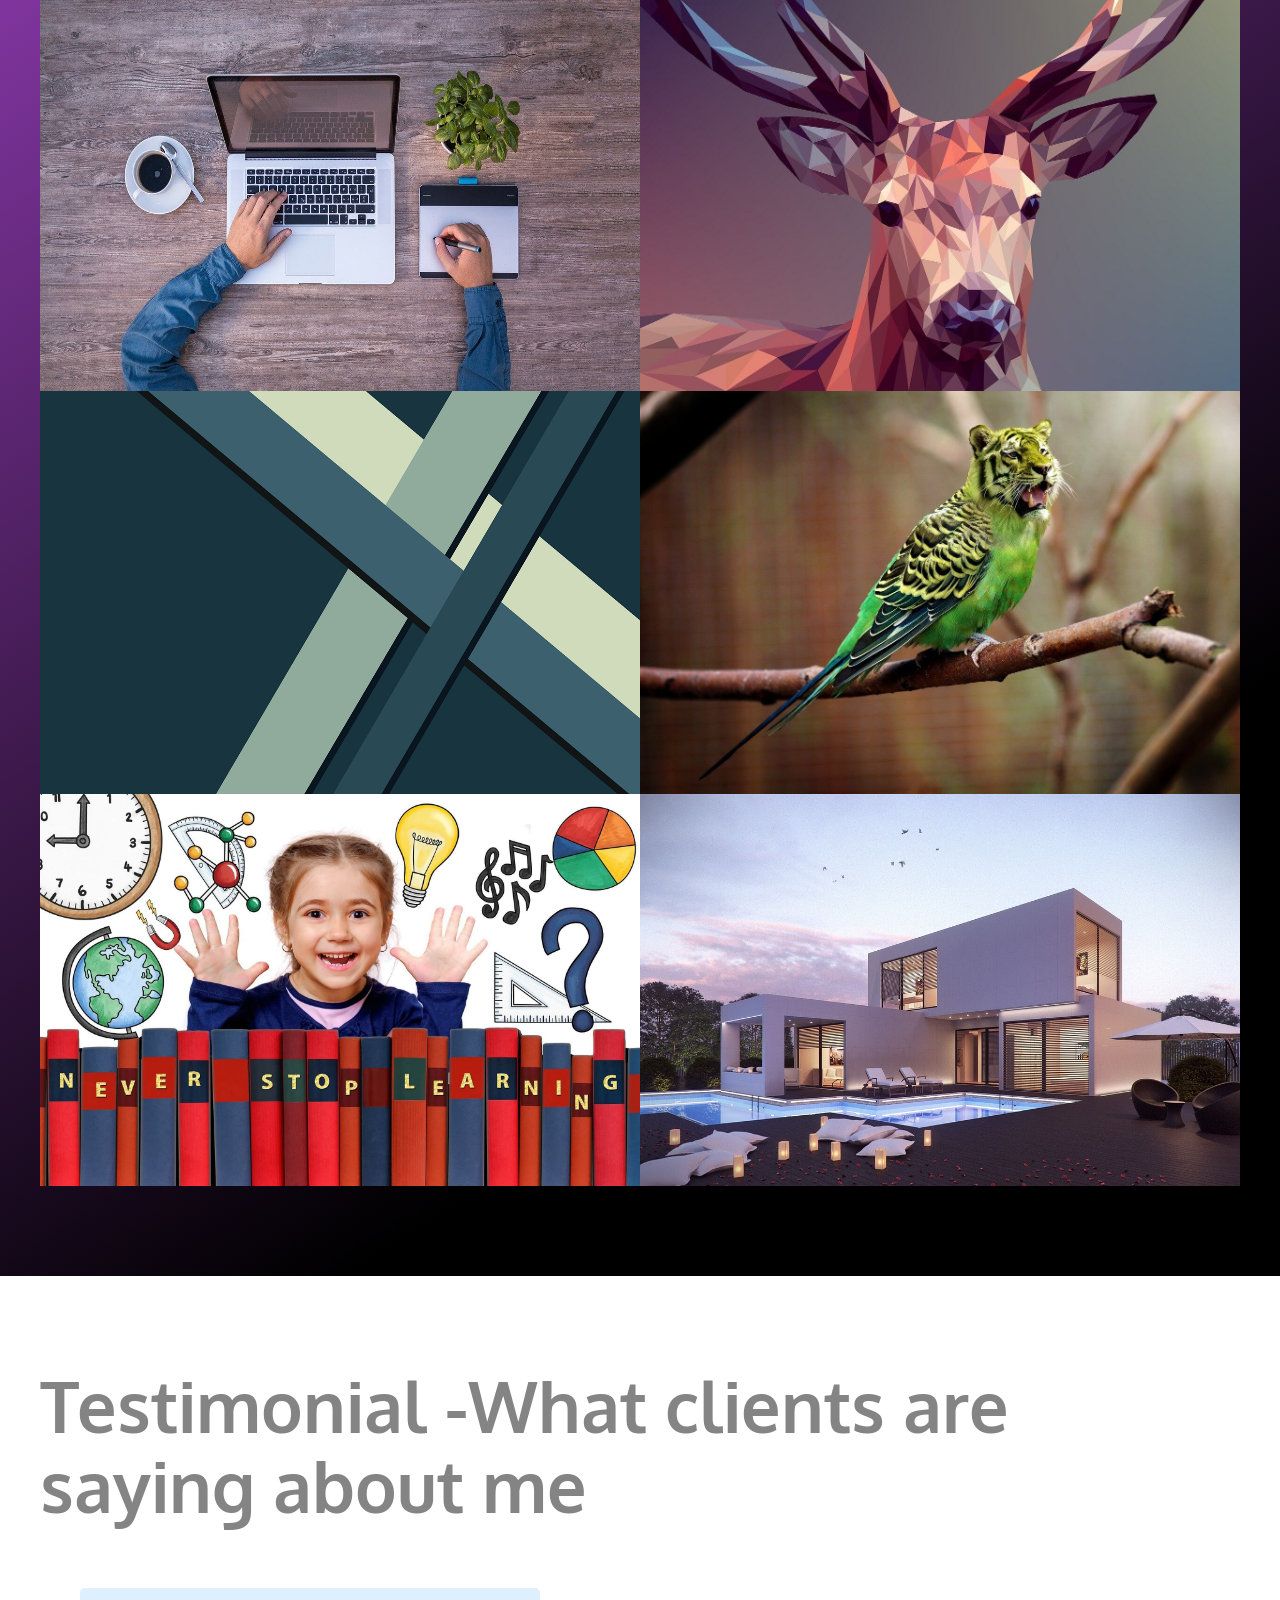
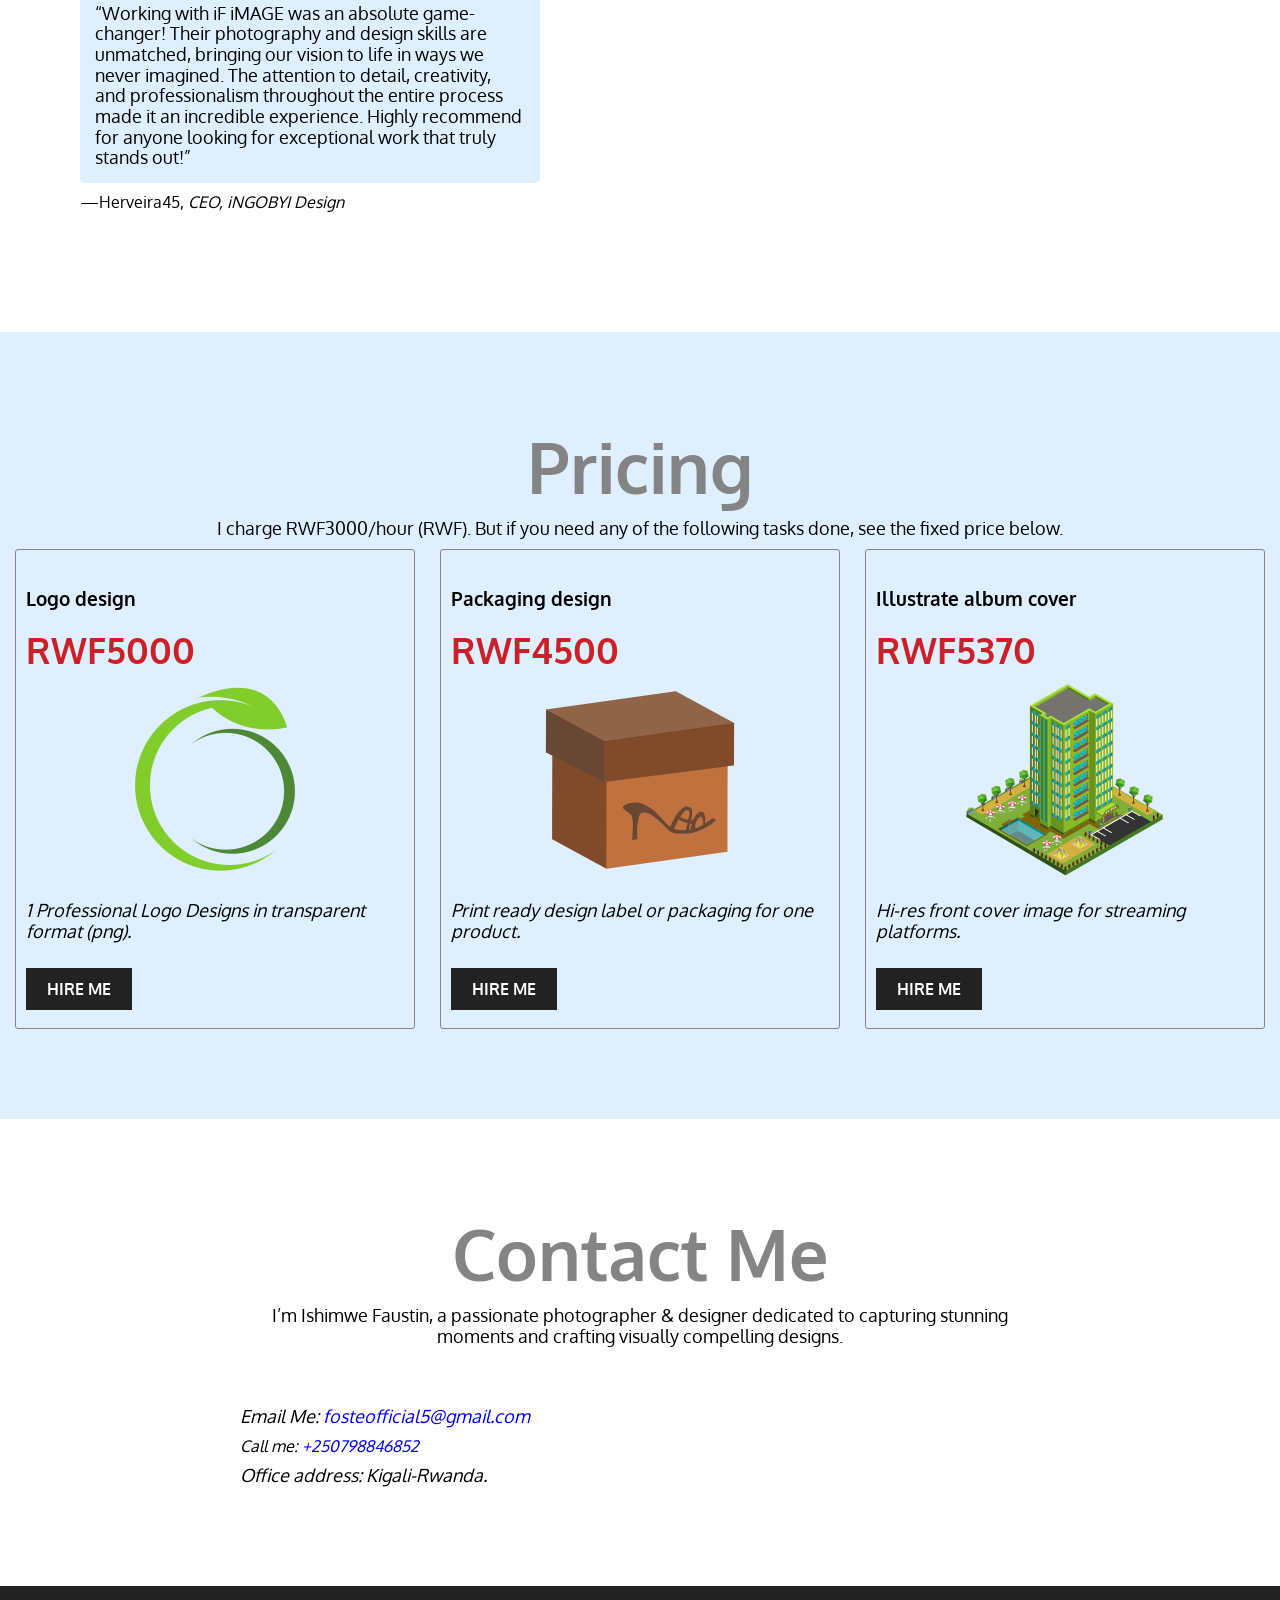
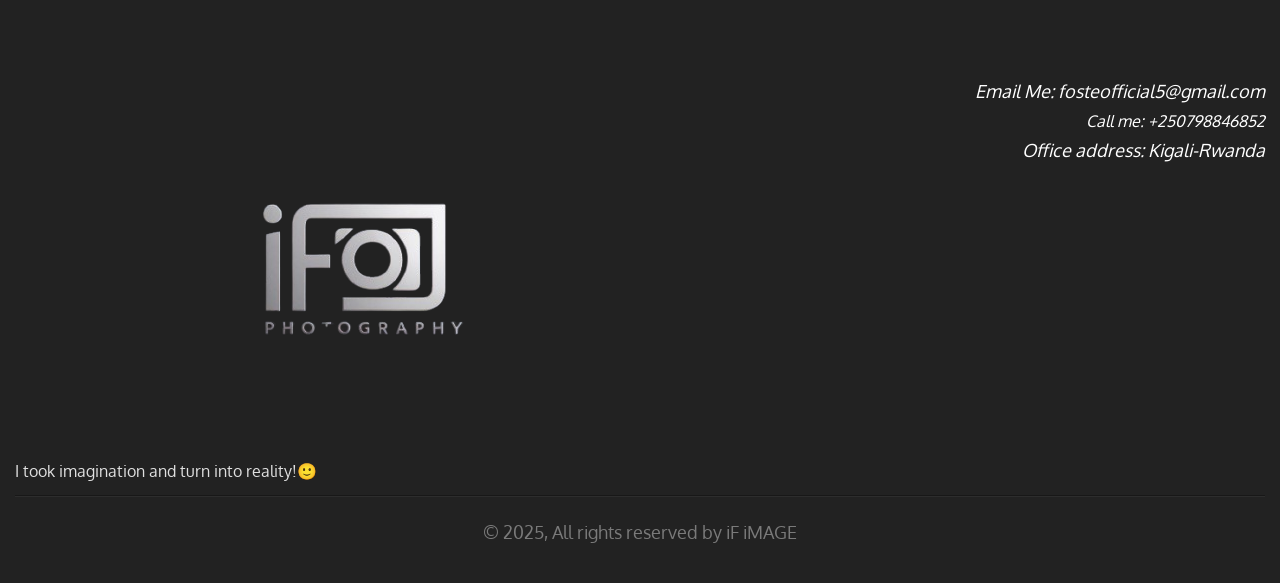
==== commit 3dee780b: "Update index.html" ====
--- a/index.html
+++ b/index.html
@@ -257,7 +257,7 @@
       </div>
     </div>
     <div class="copyright-notice">
-      <p>&copy; <time datetime="2022">2025,</time> All rights reserved by iSHIMWE FAUSTIN</p>
+      <p>&copy; <time datetime="2022">2025,</time> All rights reserved by iF iMAGE</p>
     </div>
   </footer>
   <script src="js/script.js"></script>
@@ -267,4 +267,4 @@
     AOS.init();
   </script>
 </body>
-</html>+</html>
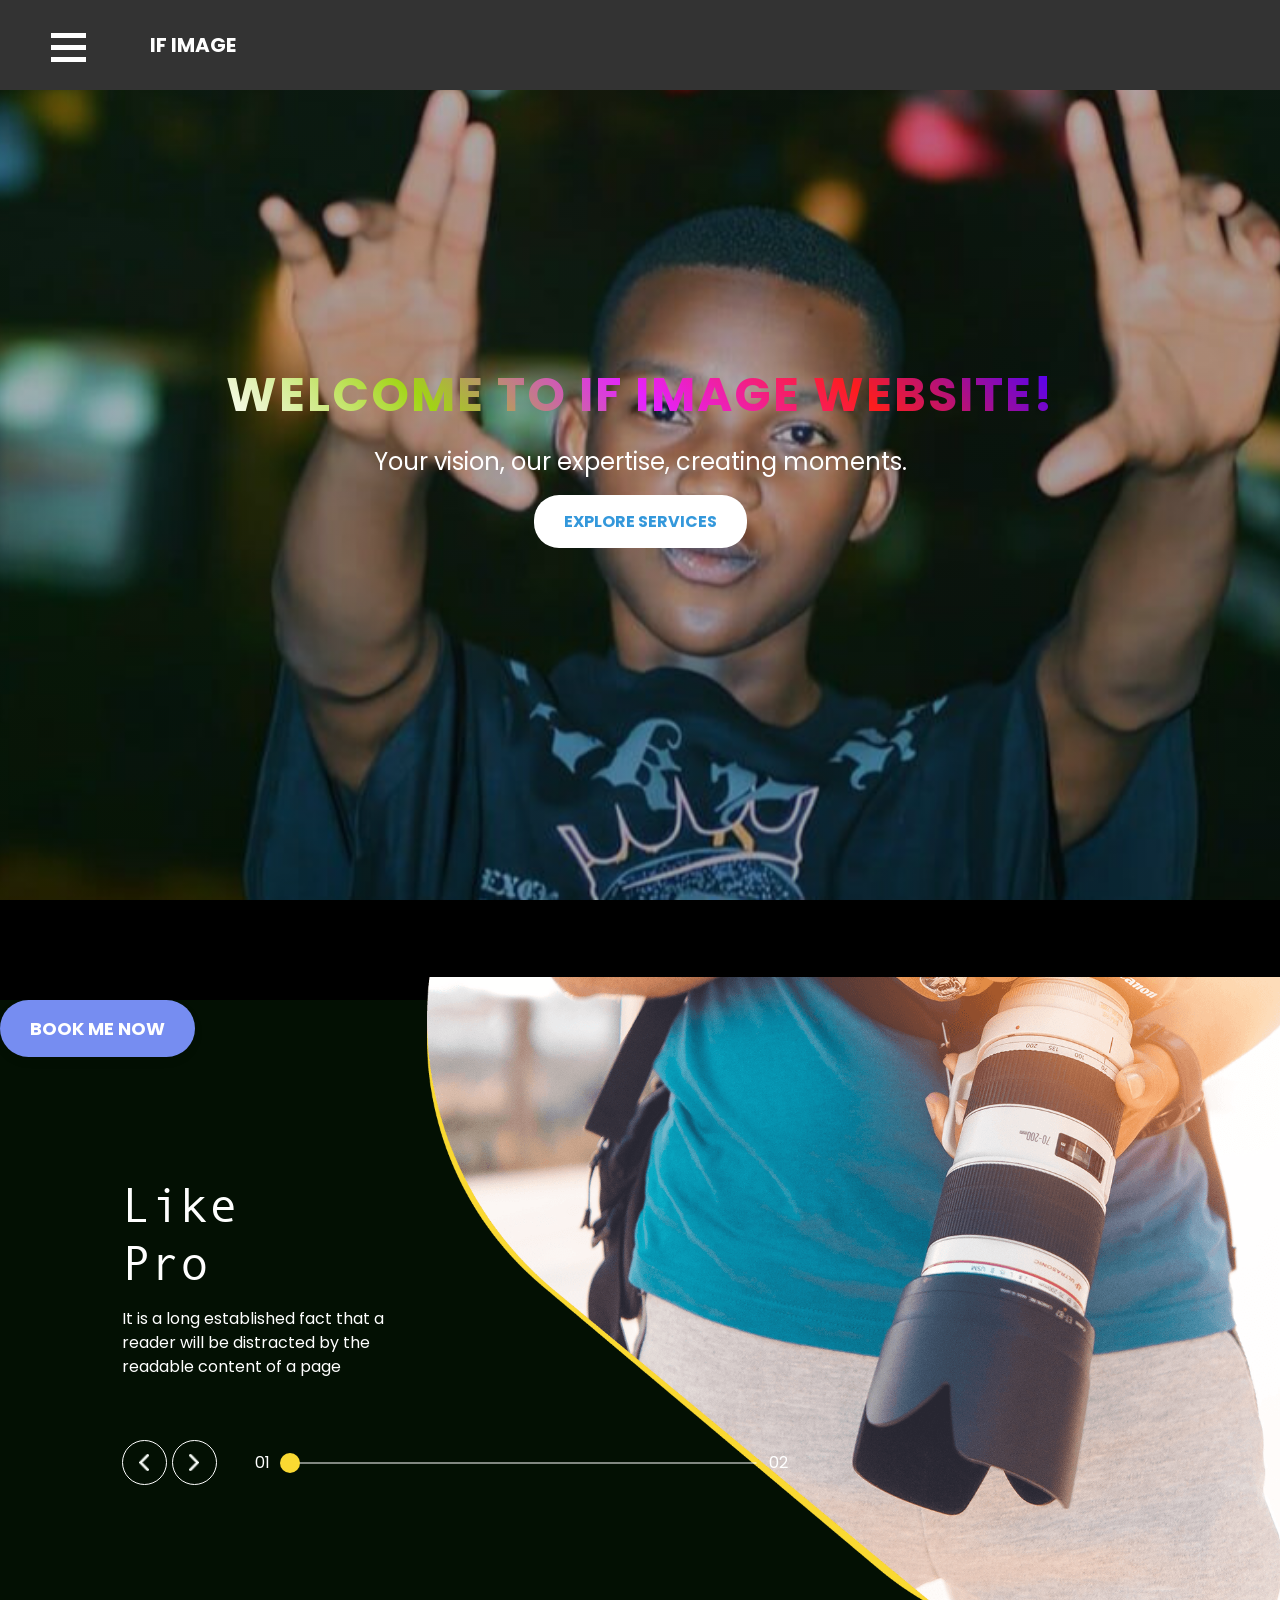
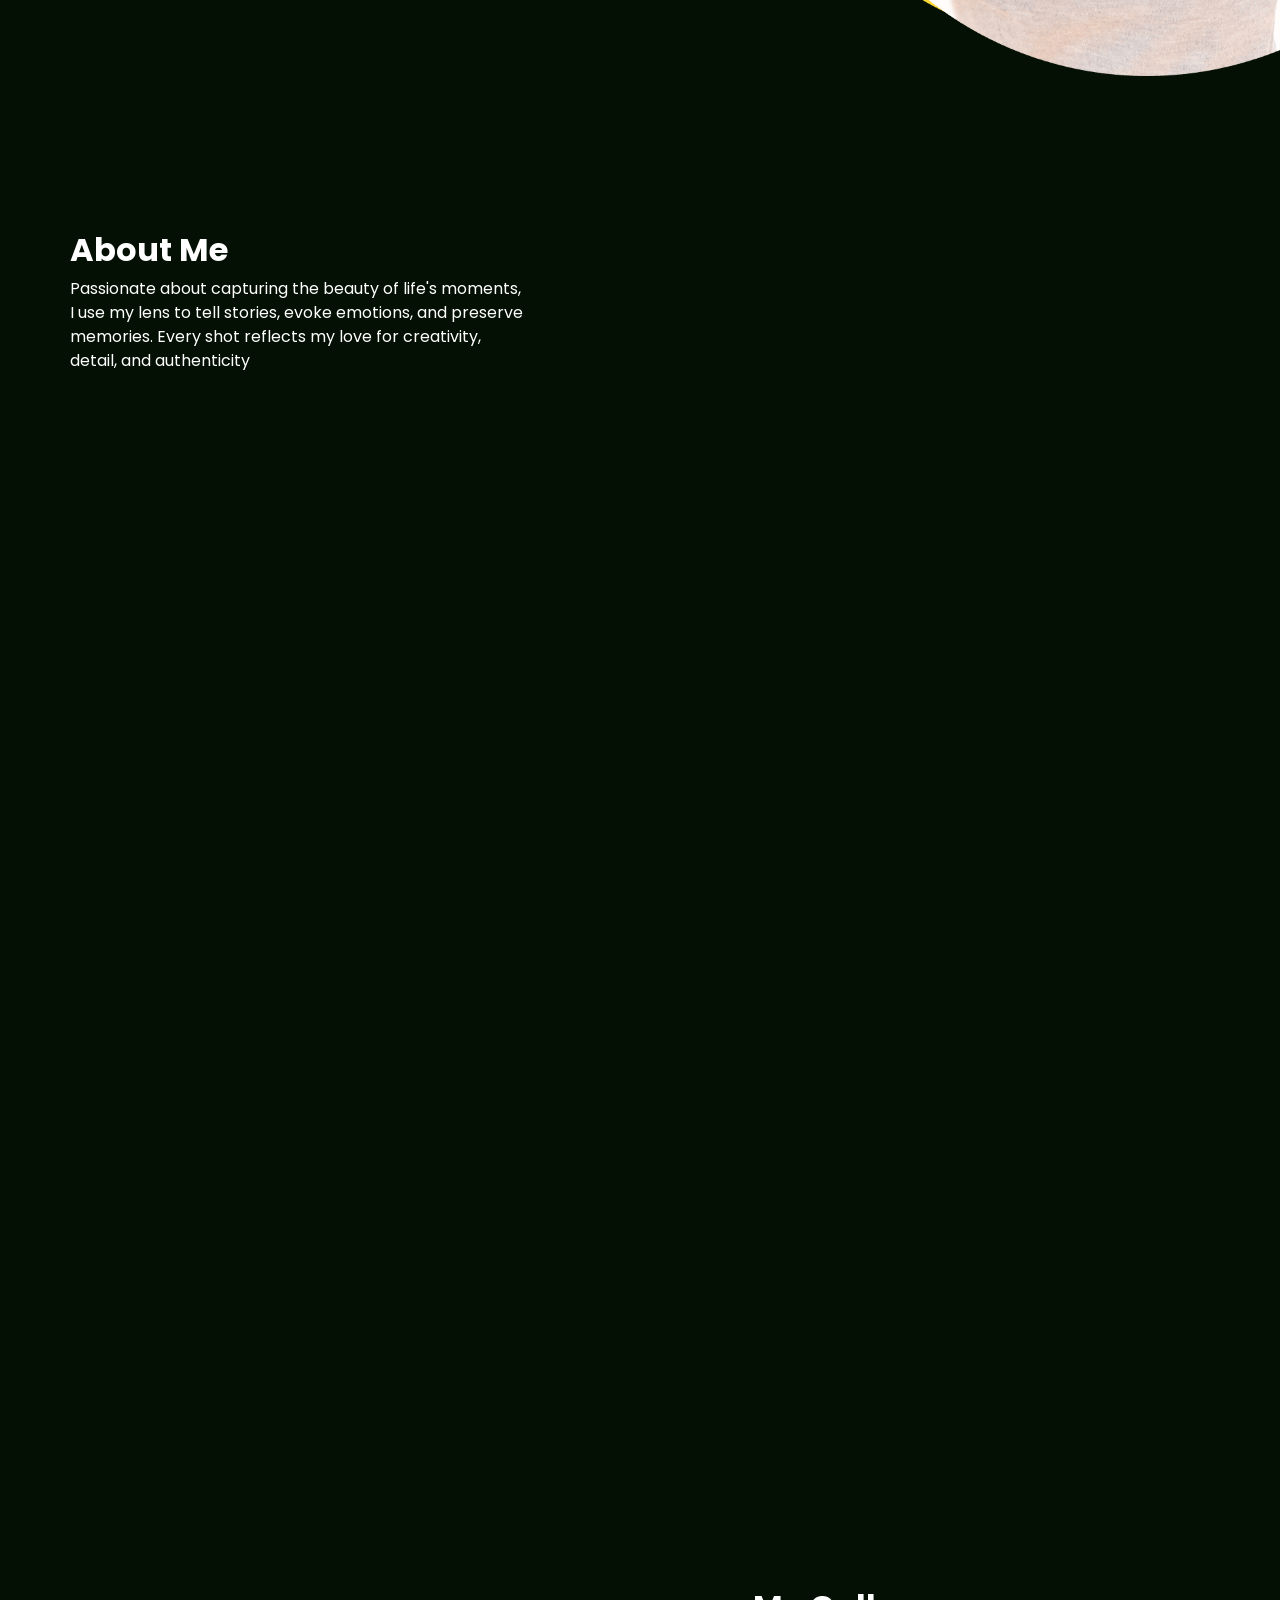
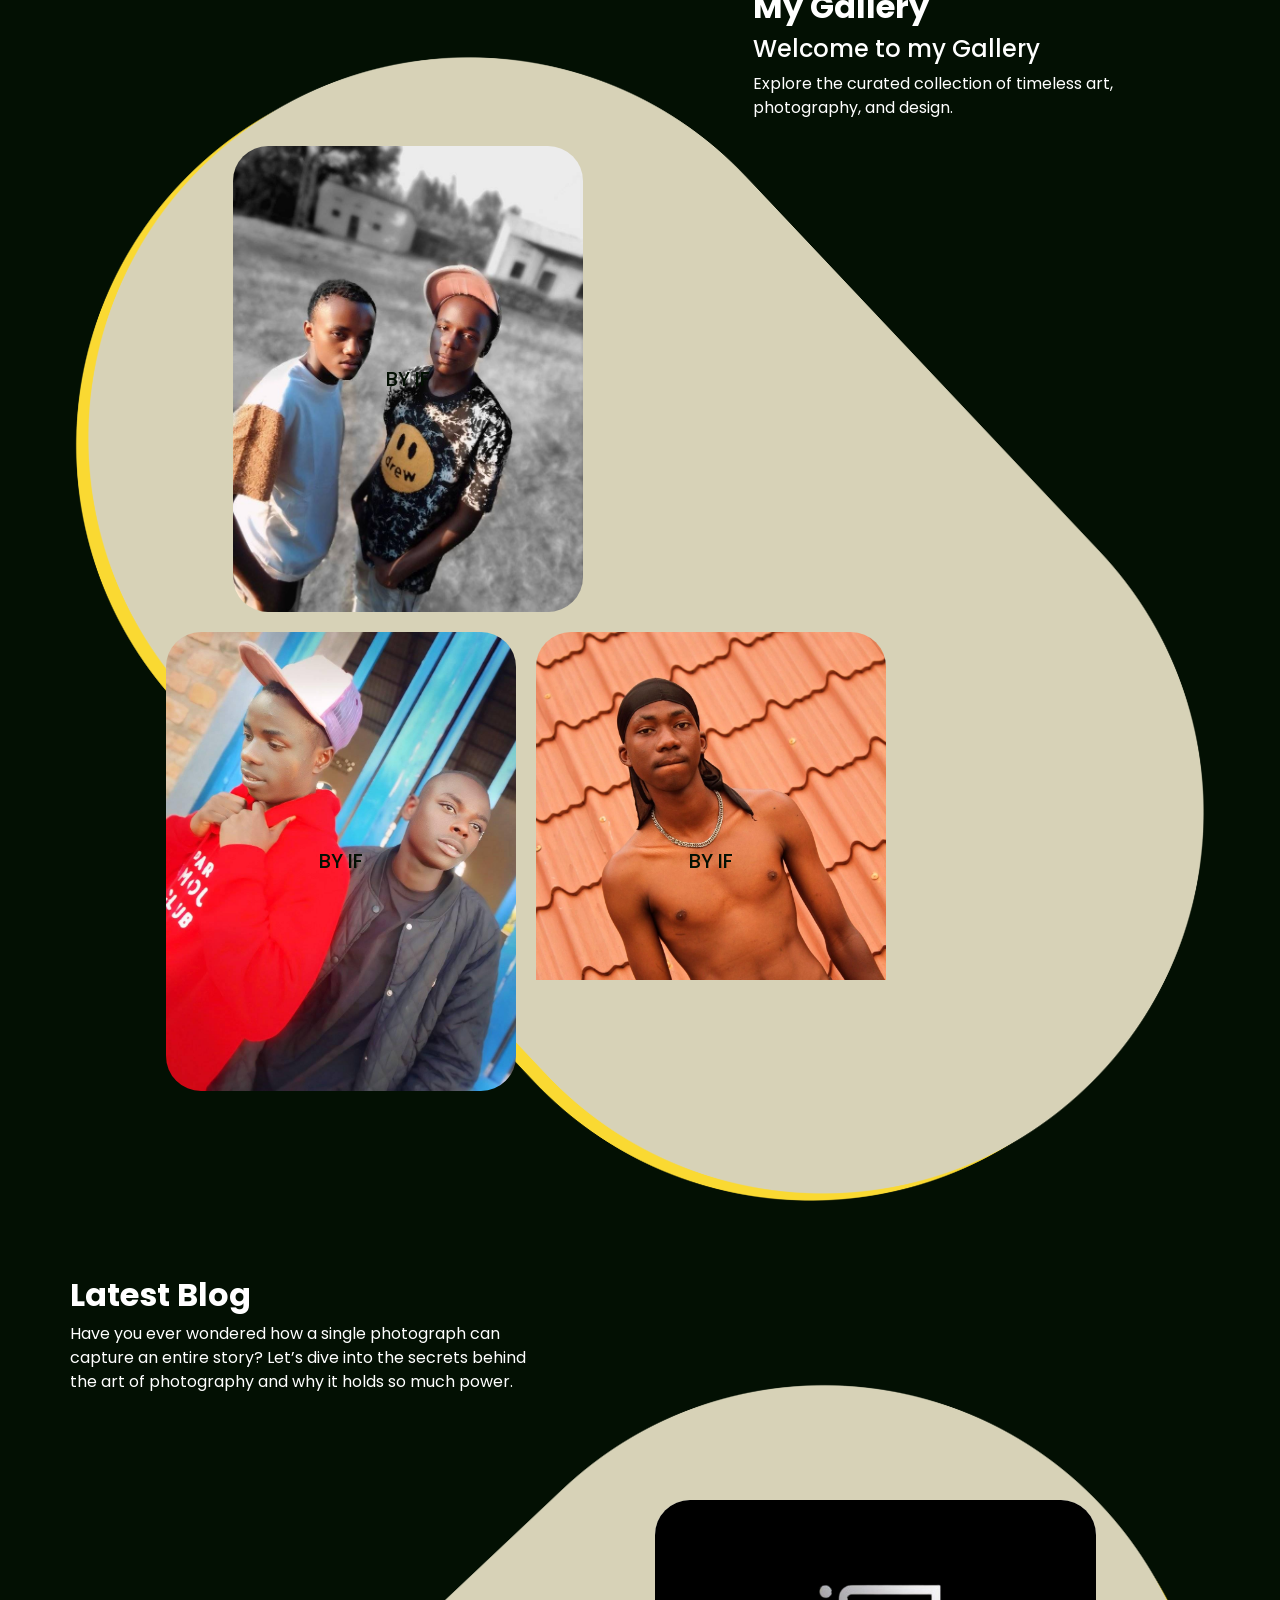
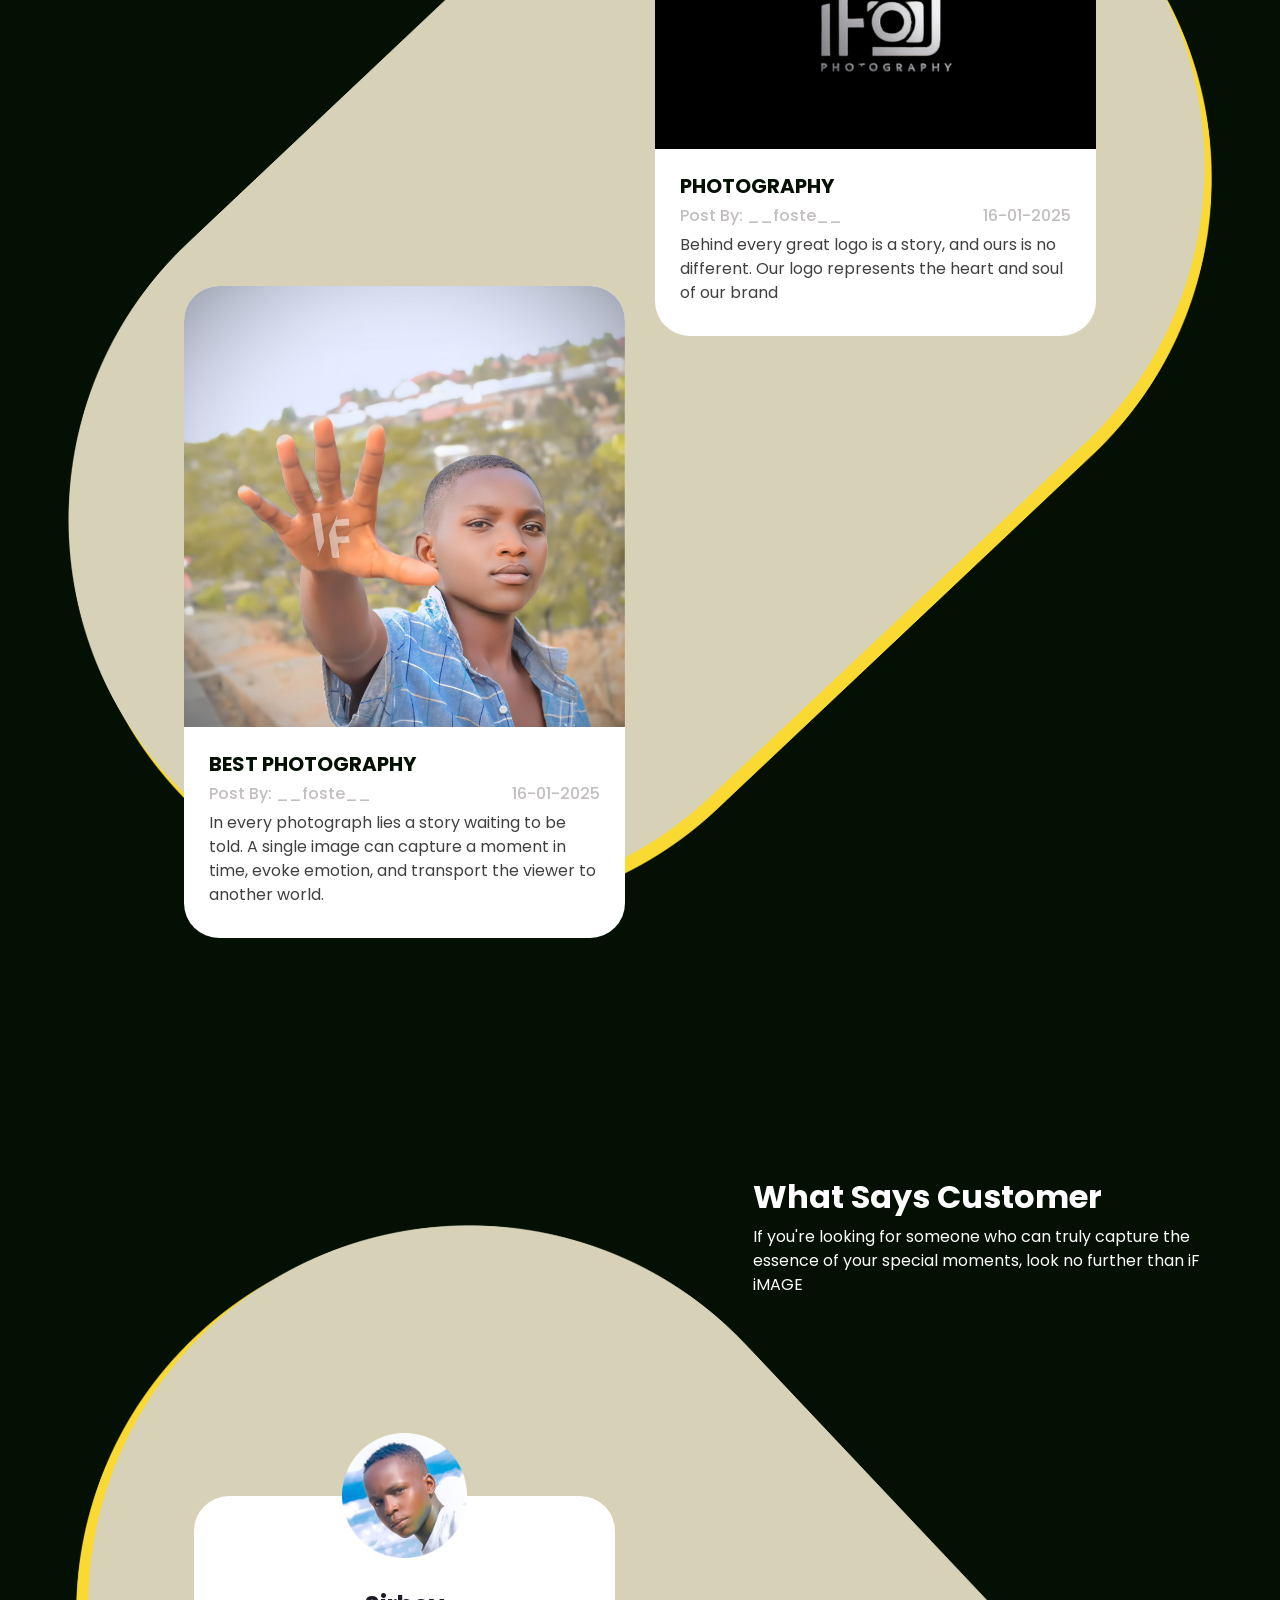
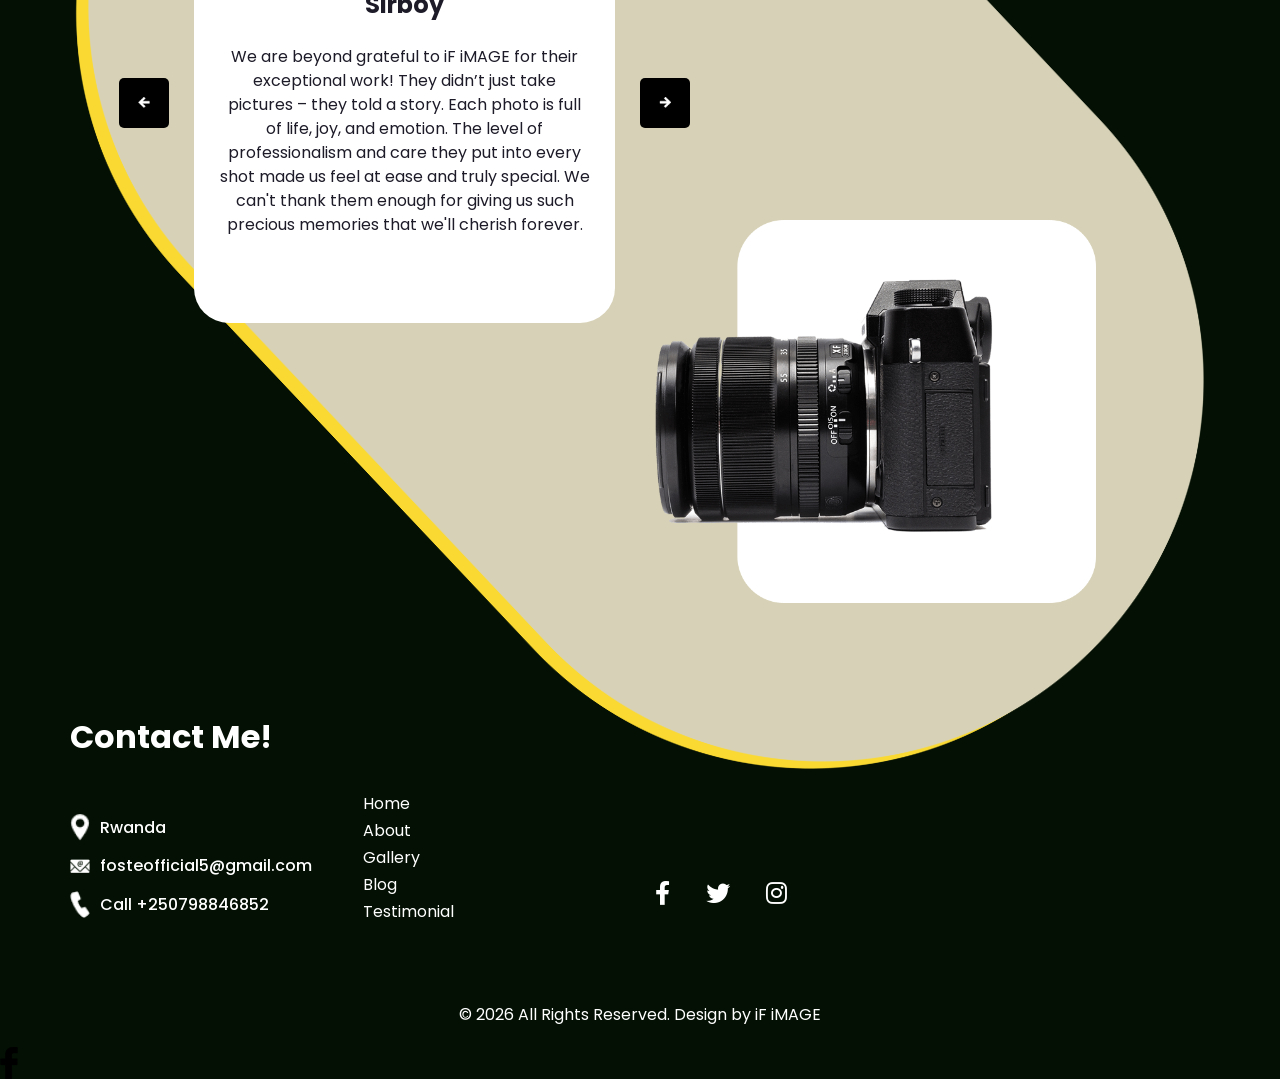
==== commit 31573f02: "Add files via upload" ====
--- a/index.html
+++ b/index.html
@@ -1,270 +1,784 @@
-<!DOCTYPE html>
-<html lang="en">
-<head>
-  <meta charset="UTF-8">
-  <meta http-equiv="X-UA-Compatible" content="IE=edge">
-  <meta name="viewport" content="width=device-width, initial-scale=1.0">
-  <link rel="shortcut icon" href="favicon.ico">
-  <!-- google fonts -->
-  <link href="https://fonts.googleapis.com/css2?family=Roboto+Condensed&display=swap" rel="stylesheet">
-  <!-- font-family: 'Roboto Condensed', sans-serif; -->
-  <link href="https://fonts.googleapis.com/css2?family=Oxygen:wght@300;700&display=swap" rel="stylesheet">
-  <!-- font-family: 'Oxygen', sans-serif; -->
-  <link rel="stylesheet" type="text/css" href="sass/style.css" >
-  <!-- Twitter Card -->
-
-  <link rel="stylesheet" href="https://unpkg.com/aos@next/dist/aos.css" />
-  <title>iF iMAGE -Portfolio</title>
-</head>
-<body>
-  <nav class="site-header">
-    <div class="nav-logo">
-      <a href="index.html">
-        <img src="assets/images/logo.png" alt="logo" width="314" height="60">
-      </a>
-    </div>
-    <button class="hamburger"><img src="assets/images/menu.png" alt="menu toggle icon"></button>
-    <div class="nav-links">
-      <ul>
-        <li><a href="index.html">Home</a></li>
-        <li><a href="#about">About Me</a></li>
-        <li><a href="#skill">Skills</a></li>
-        <li><a href="#service">Services</a></li>
-        <li><a href="#portfolio">Portfolio</a></li>
-        <li><a href="#testimonial">Testimonial</a></li>
-        <li><a href="#pricing">Pricing</a></li>
-        <li><a href="#contact">Contact</a></li>
-      </ul>
-    </div>
-  </nav><!-- .site-header -->
-  <section class="banner">
-    <div class="banner--content"
-    data-aos="fade-in"
-    data-aos-duration="2000"
-    >
-      <h3 class="name">iF iMAGE </h3>
-      <h1 class="designation">Freelance graphic designer</h1>
-      <p class="tagline">If you&apos;re writer or something else, change the title as per your profession.</p>
-    </div>    
-  </section><!-- .banner -->
-  <section class="promo">
-    <div class="content"
-    data-aos="fade-up"
-    data-aos-offset="50"
-    >
-      <h2>I bring your <span class="bold">beautifully</span> to your pics<span class="orange">.</span></h2>
-      <p>Great ideas, beautifully executed.</p>
-    </div>
-  </section>
-  <section id="about">
-    <div class="content">
-      <h2>About Me</h2>
-      <div class="about-container">
-        <div class="about-container-left"
-        data-aos="fade-up-right"
-        data-aos-duration="900"
-        >
-          <p>I am photographer, Logo design, 3d image manipulater & Editor of Image and if u want, i can teach u! .</p>
-          <h3>Location</h3>
-          <ul>
-            <li>Rwanda</li>
-            <li>Uganda</li>
-            <li>Tanzania</li>
-          </ul>
-          <p>Where u are we are Ready to give you Your opinion.</p>
-          <h4>I'am professional on My job</h4>
-          <p></p>
-        </div>
-        <div class="about-container-right"
-        data-aos="fade-up-left"
-        data-aos-duration="1500"
-        >
-          <img src="assets/images/headshot.jpg" alt="iF, headshot">
-        </div>
-      </div>
-    </div>
-  </section><!-- #about -->
-  <section id="skill">
-    <div class="content skill--content">
-      <div class="left">
-        <h2>My skills &amp; expertise</h2
-        <p>Skilled in Photoshop, Lightroom, and other design tools, I specialize in retouching, color correction, manipulation, and graphic design.</p>
-      </div>
-      <div class="right">
-        <div class="item"
-        data-aos="flip-left"
-        data-aos-duration="1000"
-        >
-          <img src="assets/images/photoshop.png" alt="Photoshop">
-          <h3>Abode Photoshop</h3>
-          <p>Proficient in photo retouching, color correction, manipulation, and graphic design, I specialize in bringing ideas to life with precision and creativity.</p>
-        </div>
-        <div class="item"
-        data-aos="flip-right"
-        data-aos-duration="2000"
-        >
-          <img src="assets/images/illustrator.png" alt="Illustrator">
-          <h3>Abode Illustrator</h3>
-          <p>Creative and skilled graphic designer specializing in Adobe Illustrator, with a passion for vector art, logo design, and branding.</p>
-        </div>
-        <div class="item"
-        data-aos="flip-left"
-        data-aos-duration="1500"
-        >
-          <img src="assets/images/indesign.png" alt="InDesign">
-          <h3>Abode InDesign</h3>
-          <p>Skilled in creating professional magazines, brochures, flyers, eBooks, and marketing materials</p>
-        </div>
-      </div>
-    </div>
-  </section><!-- #skill -->
-  <section id="service">
-    <h2>Services I offer</h2>
-    <div class="content service--content" 
-    data-aos="fade-up"
-    data-aos-duration="3000"
-    >
-      <div class="item">
-        <h3>Logo design</h3>
-        <img src="assets/images/logo-design.png" alt="Logo design">
-        <p>Design is where creativity meets purpose—turning ideas into visuals that inspire.</p>
-        <a href="#contact">Hire Me</a>
-      </div><!-- .item -->
-      <div class="item">
-        <h3>Packaging design</h3>
-        <img src="assets/images/packaging-design.png" alt="Packaging design">
-        <p>Package design is more than aesthetics—it's the first impression, the silent storyteller, and the bridge between brand and consumer.</p>
-        <a href="#contact">Hire Me</a>
-      </div><!-- .item -->
-      <div class="item">
-        <h3>3D image manipulation</h3>
-        <img src="assets/images/3d-image-design.png" alt="3D image manipulation">
-        <p>3D image manipulation blends creativity and technology, transforming visuals into immersive, lifelike experiences.</p>
-        <a href="#contact">Hire Me</a>
-      </div><!-- .item -->
-    </div>
-  </section><!-- #service -->
-  <section id="portfolio">
-    <h2 class="center">Portfolio -My past work samples</h2>
-    <div class="content portfolio--content">
-      <div class="item">
-        <h3>my Project</h3>
-        <img src="assets/images/project-one.jpg" alt="logo design">
-      </div><!-- item -->
-      <div class="item">
-        <h3>my Project</h3>
-        <img src="assets/images/project-two.jpg" alt="logo design">
-      </div><!-- item -->
-      <div class="item">
-        <h3>my Project</h3>
-        <img src="assets/images/project-three.png" alt="logo design">
-      </div><!-- item -->
-      <div class="item">
-        <h3>my Project</h3>
-        <img src="assets/images/project-four.jpg" alt="logo design">
-      </div><!-- item -->
-      <div class="item">
-        <h3>my Project</h3>
-        <img src="assets/images/project-five.jpg" alt="logo design">
-      </div><!-- item -->
-      <div class="item">
-        <h3>my Project</h3>
-        <img src="assets/images/project-six.jpg" alt="logo design">
-      </div><!-- item -->
-    </div>
-  </section><!-- portfolio -->
-  <section id="testimonial">
-    <h2>Testimonial -What clients are saying about me</h2>
-    <div class="content testimonial--content">
-      <div class="item">
-        <figure>
-          <blockquote cite="https://www.h.net/bnw/four.html">
-              <p>Working with iF iMAGE was an absolute game-changer! Their photography and design skills are unmatched, bringing our vision to life in ways we never imagined. The attention to detail, creativity, and professionalism throughout the entire process made it an incredible experience. Highly recommend for anyone looking for exceptional work that truly stands out!</p>
-          </blockquote>
-          <figcaption>—Herveira45, <cite>CEO, iNGOBYI Design</cite></figcaption>
-        </figure>
-      </div><!-- item -->
-      <div class="item">
-     
-      </div><!-- item -->
-    </div><!-- .testimonial--content -->
-  </section><!-- testimonial -->
-  <section id="pricing" 
-  data-aos="fade-up"
-  data-aos-duration="1000"
-  data-aos-offset="50"
-  >
-    <h2 class="center">Pricing</h2>
-    <p class="center">I charge RWF3000/hour (RWF). But if you need any of the following tasks done, see the fixed price below.</p>
-    <div class="pricing--content">
-      <div class="item">
-        <h3>Logo design</h3>
-        <p class="price">RWF5000</p>
-        <img src="assets/images/logo-design.png" alt="logo design price">
-        <p class="description">1 Professional Logo Designs in transparent format (png).</p>
-        <a href="#contact">Hire me</a>
-      </div><!-- item -->
-      <div class="item">
-        <h3>Packaging design</h3>
-        <p class="price">RWF4500</p>
-        <img src="assets/images/packaging-design.png" alt="packaging design price">
-        <p class="description">Print ready design label or packaging for one product.</p>
-        <a href="#contact">Hire me</a>
-      </div><!-- item -->
-      <div class="item">
-        <h3>Illustrate album cover</h3>
-        <p class="price">RWF5370</p>
-        <img src="assets/images/3d-image-design.png" alt="3d image design price">
-        <p class="description">Hi-res front cover image for streaming platforms.</p>
-        <a href="#contact">Hire me</a>
-      </div><!-- item -->
-    </div><!-- pricing--content -->
-  </section><!-- #pricing-->
-  <section id="contact">
-    <div class="content">
-      <h2 class="center">Contact Me</h2>
-      <p class="center contact-detail">I’m Ishimwe Faustin, a passionate photographer & designer dedicated to capturing stunning moments and crafting visually compelling designs. </p>
-      <address>
-        <p>Email Me: <a href="mailto:fosteofficial5@gmail.com">fosteofficial5@gmail.com</a></p>
-        <p></p>Call me: <a href="tel:+250798846852">+250798846852</a></p>
-        <p>Office address: Kigali-Rwanda.</p>
-      </address>
-    </div>
-  </section>
-  <div class="social-share"
-  data-aos="fade-up"
-  data-aos-offset="200"
-  data-aos-anchor-placement="center-top"
-  >
-    <a href="https://www.facebook.com/foste" target="_blank"><img src="assets/svg/facebook.svg" alt="share on facebook"></a>
-    <a href="https://instagram/__foste__" target="_blank"><img src="assets/svg/twitter.svg" alt="share on twitter"></a>
-    <a href="https://pinterest.com/pin/create/button/" target="_blank"><img src="assets/svg/pinterest.svg" alt="share on pinterest"></a>
-    <a href="https://www.linkedin.com/" target="_blank"><img src="assets/svg/linkedin.svg" alt="share on linkedin"></a>
-  </div>
-  <footer class="site-footer">
-    <div class="content site-footer--content">
-      <div class="footer-left">
-        <img src="assets/images/logo-footer.png" alt="logo">
-        <p>I took imagination and turn into reality!🙂</p>
-      </div>
-      <div class="footer-right">
-        <address>
-          <p>Email Me: <a href="mailto:fosteofficial5@gmail.com">fosteofficial5@gmail.com</a></p>
-          <p></p>Call me: <a href="+250798846852">+250798846852</a></p>
-          <p>Office address: Kigali-Rwanda<br>
-            </p>
-        </address>
-      </div>
-    </div>
-    <div class="copyright-notice">
-      <p>&copy; <time datetime="2022">2025,</time> All rights reserved by iF iMAGE</p>
-    </div>
-  </footer>
-  <script src="js/script.js"></script>
-  <!-- aos -->
-  <script src="https://unpkg.com/aos@next/dist/aos.js"></script>
-  <script>
-    AOS.init();
-  </script>
-</body>
-</html>
+<!DOCTYPE html>
+<html lang="en">
+
+<head>
+  
+    <link rel="stylesheet" href="https://cdnjs.cloudflare.com/ajax/libs/font-awesome/6.0.0-beta3/css/all.min.css">
+  
+  
+  <link rel="apple-touch-icon" sizes="180x180" href="/apple-touch-icon.png">
+  <link rel="icon" href="favicon.ico" type="icon">
+<link rel="icon" type="image/png" sizes="32x32" href="/favicon-32x32.png">
+<link rel="icon" type="image/png" sizes="16x16" href="/favicon-16x16.png">
+
+  <!-- Basic -->
+  <meta charset="utf-8" />
+  <meta http-equiv="X-UA-Compatible" content="IE=edge" />
+  <!-- Mobile Metas -->
+  <meta name="viewport" content="width=device-width, initial-scale=1, shrink-to-fit=no" />
+  <!-- Site Metas -->
+  <meta name="iSHIMWE FAUSTIN" content="" />
+  <meta name="Photographer" content="" />
+  <meta name="Editor" content="" />
+
+  <title>iF Studio</title>
+
+  <!-- slider stylesheet -->
+  <link rel="stylesheet" type="text/css" href="https://cdnjs.cloudflare.com/ajax/libs/OwlCarousel2/2.3.4/assets/owl.carousel.min.css" />
+
+  <!-- bootstrap core css -->
+  <link rel="stylesheet" type="text/css" href="css/bootstrap.css" />
+
+  <!-- Custom styles for this template -->
+  <link href=" css/style.css" rel="stylesheet" />
+  <!-- responsive style -->
+  <link href="css/responsive.css" rel="stylesheet" />
+</head>
+
+<body>
+  <header>
+    <div class="hero">
+      <h2 id="typewriter">Welcome to My Portfolio</h2>
+      <p>Check out my color grading projects and more.</p>
+    </div>
+  </header>
+  
+  
+  <header>
+    <div class="logo-container">
+        <img src="e.png" alt="Logo" class="logo">
+    </div>
+    <style>
+      header {
+    position: fixed; /* Fix the header at the top */
+    top: 0;
+    right: 0; /* Position it on the top-right */
+    width: 100%; /* Full width */
+    background-color: #333;
+    padding: 10px 20px;
+    z-index: 1000;
+    display: flex;
+    justify-content: flex-end; /* Align contents to the right */
+    align-items: center;
+}
+
+.logo-container {
+    display: flex;
+    justify-content: flex-end; /* Ensure logo is on the right side */
+}
+
+.logo {
+    max-width: 100px; /* Adjust based on your logo size */
+}
+
+main {
+    margin-top: 80px; /* Add some space to avoid content being hidden under the header */
+}
+    </style>
+</header>
+  <header class="intro">
+    <div class="intro-content">
+        <h1 class="intro-title">Welcome to iF iMAGE Website!</h1>
+        <p class="intro-description">Your vision, our expertise, creating moments.</p>
+        <a href="#services" class="cta-button">Explore Services</a>
+    </div>
+</header>
+
+<section id="services">
+
+</section>
+<style>
+ 
+
+/* Hero/Intro Section */
+.intro {
+    position: relative;
+    background-image: url('e.jpg');
+    background-size: cover;
+    background-position: center;
+    color: white;
+    height: 100vh;
+    display: flex;
+    justify-content: center;
+    align-items: center;
+    text-align: center;
+    overflow: hidden;
+    
+    
+}
+
+.intro::after {
+    content: "";
+    position: absolute;
+    top: 0;
+    left: 0;
+    width: 100%;
+    height: 100%;
+    background: linear-gradient(to bottom, rgba(29, 27, 27, 0.527), rgba(0, 0, 0, 0.651));
+    pointer-events: none;
+    z-index: 1;
+    opacity: 50%;
+}
+
+.intro > * {
+    position: relative;
+    z-index: 2;
+}
+
+
+/* Content inside the intro */
+.intro-content {
+    opacity: 100;
+    transform: translateY(30px);
+    animation: fadeInUp 2s ease-out forwards;
+}
+
+/* Title Animation */
+.intro-title {
+    font-size: 48px;
+    font-weight: bold;
+    margin-bottom: 20px;
+    animation: slideInLeft 1.5s ease-out forwards;
+    background: linear-gradient(45deg, #ffffff, #a1d414, #e522ff, #fd1d1d, #4c00ff); /* Instagram-like gradient */
+  background-clip: text; /* Applies the gradient only to the text */
+  color: transparent; /* Hides the original text color */
+  font-weight: bold;
+  letter-spacing: 2px;
+  text-transform: uppercase;
+  text-align: center;
+}
+
+/* Description Text Animation */
+.intro-description {
+    font-size: 24px;
+    margin-bottom: 30px;
+    opacity: 0;
+    animation: fadeIn 1.5s ease-in-out forwards 1s; /* Delay after title */
+    
+}
+
+/* Call-to-action Button Animation */
+.cta-button {
+    padding: 15px 30px;
+    background-color: #fff;
+    color: #3498db;
+    text-transform: uppercase;
+    font-weight: bold;
+    border: none;
+    border-radius: 25px;
+    cursor: pointer;
+    text-decoration: none;
+    transition: background-color 0.3s ease;
+}
+
+.cta-button:hover {
+    background-color: #3498db;
+    color: #fff;
+}
+
+/* Section below the intro (fade-in effect) */
+#services {
+    padding: 50px;
+    text-align: center;
+    background-color: #fff;
+    background-image: url(if.png);
+}
+
+#services h2 {
+    font-size: 32px;
+    color: #333;
+    opacity: 0;
+    animation: fadeIn 2s ease-in-out forwards 1.5s; /* Delay for smooth appearance */
+}
+
+/* Keyframe animations */
+
+/* Fade-in effect for title and elements */
+@keyframes fadeIn {
+    0% { opacity: 0; }
+    100% { opacity: 1; }
+}
+
+/* Fade-in + slide-up effect */
+@keyframes fadeInUp {
+    0% { opacity: 0; transform: translateY(30px); }
+    100% { opacity: 1; transform: translateY(0); }
+}
+
+/* Slide-in from the left for title */
+@keyframes slideInLeft {
+    0% { transform: translateX(-100%); }
+    100% { transform: translateX(0); }
+}
+
+    </style>
+    <a href="about.html">
+    <button class="book-now-btn">Book Me Now</button>
+</a>
+<style>
+  /* Button Styling */
+.book-now-btn {
+  background-color: rgb(118, 141, 241); /* Tomato color */
+  color: white;
+  padding: 15px 30px;
+  font-size: 18px;
+  font-weight: bold;
+  text-transform: uppercase;
+  border: none;
+  border-radius: 50px; /* Rounded corners */
+  cursor: pointer;
+  transition: all 0.3s ease; /* Smooth transition */
+  box-shadow: 0 4px 8px rgba(0, 0, 0, 0.1); /* Soft shadow */
+  display: inline-block; /* Make it fit content */
+  background-position: center;
+}
+
+/* Button Hover Effect */
+.book-now-btn:hover {
+  background-color: #225e81; /* Darker tomato color on hover */
+  transform: translateY(-5px); /* Lift effect */
+  box-shadow: 0 8px 16px rgba(0, 0, 0, 0.2); /* Bigger shadow on hover */
+}
+
+/* Button Active Effect (when clicked) */
+.book-now-btn:active {
+  transform: translateY(2px); /* Slightly push down when clicked */
+  box-shadow: 0 2px 4px rgba(0, 0, 0, 0.1); /* Subtle shadow */
+}
+
+</style>
+  <div class="hero_area">
+    <!-- header section strats -->
+    <header class="header_section">
+      <div class="container-fluid">
+        <nav class="navbar navbar-expand-lg custom_nav-container d-block">
+          <div class="main_nav_menu">
+            <div class="fk_width">
+              <div class="custom_menu-btn">
+                <button onclick="openNav()">
+                  <span class="s-1"> </span>
+                  <span class="s-2"> </span>
+                  <span class="s-3"> </span>
+                </button>
+              </div>
+              <div id="myNav" class="overlay">
+                <div class="overlay-content">
+                  <a class="" href="index.html">Home <span class="sr-only">(current)</span></a>
+                  <a class="" href="about.html">About </a>
+                  <a class="" href="gallery.html">Gallery </a>
+                  <a class="" href="blog.html">Blog </a>
+                  <a class="" href="testimonial.html">Testimonial </a>
+                </div>
+              </div>
+            </div>
+            <a class="navbar-brand" href="index.html">
+              <span>
+                iF iMAGE
+              </span>
+            </a>
+            <div class="user_option">
+              <a href="#">
+                
+              </a>
+              <form class="form-inline ">
+                
+              </form>
+            </div>
+          </div>
+        </nav>
+      </div>
+    </header>
+
+
+    <section class=" slider_section position-relative">
+      <div class="container-fluid">
+        <div class="row slider-row">
+          <div class="col-lg-3 offset-lg-1">
+            <div id="carouselExampleIndicators" class="carousel slide" data-ride="carousel">
+              <div class="carousel-inner">
+                <div class="carousel-item active">
+                  <div class="detail-box">
+                    <h1>
+                      Like <br />
+                      Pro
+                    </h1>
+                    <p>
+                      It is a long established fact that a reader will be distracted by the readable content of a page
+                    </p>
+                    <div>
+                      
+                    </div>
+                  </div>
+                </div>
+                <div class="carousel-item">
+                  <div class="detail-box">
+                    <h1>
+                      iF <br />
+                      iMAGE
+                    </h1>
+                    <p>
+                      Hi, I'm Foste, a passionate photographer specializing in portraits, weddings, or landscapes. I strive to capture authentic moments and turn them into timeless stories through my lens.
+                    </p>
+                    <div>
+                     
+                    </div>
+                  </div>
+                </div>
+              </div>
+              <div class="carousel_control-box">
+                <div class="carousel_btn-container">
+                  <a class="carousel-control-prev" href="#carouselExampleIndicators" role="button" data-slide="prev">
+                    <span class="sr-only">Previous</span>
+                  </a>
+                  <a class="carousel-control-next" href="#carouselExampleIndicators" role="button" data-slide="next">
+                    <span class="sr-only">Next</span>
+                  </a>
+                </div>
+                <ol class="carousel-indicators">
+                  <li data-target="#carouselExampleIndicators" data-slide-to="0" class="active li_one">01</li>
+                  <li data-target="#carouselExampleIndicators" data-slide-to="1" class="li_two">02</li>
+                  <li class="ol_design"></li>
+                </ol>
+              </div>
+            </div>
+          </div>
+          <div class="col-lg-8 px-0">
+            <div class="img-box">
+              <img src="images/slider-img.png" alt="" />
+            </div>
+          </div>
+        </div>
+      </div>
+    </section>
+    <!-- end slider section -->
+  </div>
+
+  <!-- about section -->
+
+  <section class="about_section layout_padding">
+    <div class="container">
+      <div class="row">
+        <div class="col-md-5">
+          <div class="detail-box">
+            <div class="heading_container">
+              <h2>
+                About Me
+              </h2>
+              <p>
+                Passionate about capturing the beauty of life's moments, I use my lens to tell stories, evoke emotions, and preserve memories. Every shot reflects my love for creativity, detail, and authenticity
+              </p>
+              
+              </a>
+            </div>
+          </div>
+        </div>
+      </div>
+    </div>
+    
+        
+          <img src="images/play.pn" alt="" />
+        </a>
+      </div>
+      <div style="display: flex; justify-content: center; align-items: center; height: 100vh;">
+        <iframe width="560" height="315" src="https://www.youtube.com/embed/Tn2vaKtUwKY?si=lCVcNLnRX7EfQCeA" title="YouTube video player" frameborder="0" allow="accelerometer; autoplay; clipboard-write; encrypted-media; gyroscope; picture-in-picture; web-share" referrerpolicy="strict-origin-when-cross-origin" allowfullscreen></iframe>
+    </div>
+    
+    </div>
+  </section>
+
+  <!-- end about section -->
+
+  <!-- gallery section -->
+  <section class="gallery_section layout_padding-top">
+    <div class="container">
+      <div class="row">
+        <div class="col-lg-5 ml-auto">
+          <div class="heading_container">
+            <h2>
+              My Gallery
+            </h2>
+            <h4>
+              Welcome to my Gallery
+            </h4>
+            <p>
+              Explore the curated collection of timeless art, photography, and design.
+            </p>
+            
+          </div>
+        </div>
+      </div>
+    </div>
+    <div class="gallery_container">
+      <div class="gallery_bg">
+        <img src="images/gallery-bg.png" alt="" />
+      </div>
+      <div class="container">
+        <div class="gallery_box">
+          <div class="box b1">
+            <div class="img-box">
+              <img src="images/gallery-1.jpg" alt="" />
+              <h5>
+                By iF
+              </h5>
+            </div>
+          </div>
+          <div class="box b2">
+            <div class="img-box">
+              <img src="images/gallery-2.jpg" alt="" />
+              <h5>
+                By iF
+              </h5>
+            </div>
+            <div class="img-box">
+              <img src="images/gallery-3.jpg" alt="" />
+              <h5>
+                By iF
+              </h5>
+            </div>
+          </div>
+          <div class="box b3">
+            <div class="img-box">
+      
+            </div>
+          </div>
+        </div>
+      </div>
+    </div>
+  </section>
+  <!-- end gallery section -->
+
+  <!-- blog section -->
+
+  <section class="blog_section layout_padding">
+    <div class="container">
+      <div class="row">
+        <div class="col-md-5">
+          <div class="detail-box">
+            <div class="heading_container">
+              <h2>
+                Latest Blog
+              </h2>
+              <p>
+                Have you ever wondered how a single photograph can capture an entire story? Let’s dive into the secrets behind the art of photography and why it holds so much power.
+              </p>
+             
+            </div>
+          </div>
+        </div>
+      </div>
+    </div>
+    <div class="blog_container">
+      <div class="blog_bg">
+        <img src="images/gallery-bg.png" alt="" />
+      </div>
+      <div class="container">
+        <div class="blog_box">
+          <div class="row">
+            <div class="col-md-6">
+              <div class="box b1">
+                <div class="img-box">
+                  <img src="if2.jpg" alt="" />
+                </div>
+                <div class="blog-detail">
+                  <div class="blog_title">
+                    <h5>
+                      Best photography
+                    </h5>
+                    <div class="blog_post">
+                      <h6>
+                        Post By: __foste__
+                      </h6>
+                      <h6>
+                        16-01-2025
+                      </h6>
+                    </div>
+                  </div>
+                  <p>
+                    In every photograph lies a story waiting to be told. A single image can capture a moment in time, evoke emotion, and transport the viewer to another world.
+                  </p>
+                </div>
+              </div>
+            </div>
+            <div class="col-md-6">
+              <div class="box b2">
+                <div class="img-box">
+                  <img src="if.png" alt="" />
+                </div>
+                <div class="blog-detail">
+                  <div class="blog_title">
+                    <h5>
+                      Photography
+                    </h5>
+                    <div class="blog_post">
+                      <h6>
+                        Post By: __foste__
+                      </h6>
+                      <h6>
+                        16-01-2025
+                      </h6>
+                    </div>
+                  </div>
+                  <p>
+                    Behind every great logo is a story, and ours is no different. Our logo represents the heart and soul of our brand
+                  </p>
+                </div>
+              </div>
+            </div>
+          </div>
+        </div>
+      </div>
+    </div>
+  </section>
+
+  <!-- end blog section -->
+
+  <!-- client section -->
+
+  <section class="client_section layout_padding">
+    <div class="container">
+      <div class="row">
+        <div class="col-lg-5 ml-auto">
+          <div class="heading_container">
+            <h2>
+              What Says Customer
+            </h2>
+            <p>
+              If you're looking for someone who can truly capture the essence of your special moments, look no further than iF iMAGE
+            </p>
+          </div>
+        </div>
+      </div>
+    </div>
+    <div class="client_container">
+      <div class="client_bg">
+        <img src="images/gallery-bg.png" alt="" />
+      </div>
+      <div class="container">
+        <div class="client_box">
+          <div class="row">
+            <div class="col-lg-6">
+              <div class="box b1">
+                <div id="carouselExampleControls" class="carousel slide" data-ride="carousel">
+                  <div class="carousel-inner">
+                    <div class="carousel-item active">
+                      <div class="client_content-box layout_padding">
+                        <div class="img-box">
+                          <img src="images/sirboy.png" alt="" />
+                        </div>
+                        <div class="detail-box">
+                          <h4>
+                           Sirboy
+                          </h4>
+                          <p>
+                            We are beyond grateful to iF iMAGE for their exceptional work! They didn’t just take pictures – they told a story. Each photo is full of life, joy, and emotion. The level of professionalism and care they put into every shot made us feel at ease and truly special. We can't thank them enough for giving us such precious memories that we'll cherish forever.
+                          </p>
+                          <img src="images/s.png" alt="" />
+                        </div>
+                      </div>
+                    </div>
+                    <div class="carousel-item">
+                      <div class="client_content-box layout_padding">
+                        <div class="img-box">
+                          <img src="images/herve.png" alt="" />
+                        </div>
+                        <div class="detail-box">
+                          <h4>
+                            Herveira45
+                          </h4>
+                          <p>
+                            From start to finish, iF iMAGE created such a fun and relaxed environment. They truly took the time to understand our vision and exceeded every expectation. The way they captured each special moment – from candid laughs to the smallest details – was simply magical. We will forever treasure these memories, thanks to their beautiful work.
+                          </p>
+                          <img src="images/quote.png" alt="" />
+                        </div>
+                      </div>
+                    </div>
+                    <div class="carousel-item">
+                      <div class="client_content-box layout_padding">
+                        <div class="img-box">
+                          <img src="images/client.png" alt="" />
+                        </div>
+                        <div class="detail-box">
+                          <h4>
+                            DoD
+                          </h4>
+                          <p>
+                            Working with iF iMAGE was an absolute dream! Their creativity and attention to detail are unmatched. Every shot felt like a work of art, capturing not only the moments but the emotions and essence of the day. They have an incredible eye for natural beauty and know exactly how to make you feel comfortable in front of the camera. The photos are beyond stunning – we couldn't be happier with the results! The point of using Lorem Ipsum It is a long established fact that a reader will be distracted by the readable content of a page when looking at its layout. The point of using Lorem Ipsum
+                          </p>
+                          <img src="images/quote.png" alt="" />
+                        </div>
+                      </div>
+                    </div>
+                  </div>
+                  <a class="carousel-control-prev" href="#carouselExampleControls" role="button" data-slide="prev">
+                    <span class="sr-only">Previous</span>
+                  </a>
+                  <a class="carousel-control-next" href="#carouselExampleControls" role="button" data-slide="next">
+                    <span class="sr-only">Next</span>
+                  </a>
+                </div>
+              </div>
+            </div>
+            <div class="col-lg-6">
+              <div class="box b2">
+                <div class="camera_img-box">
+                  <img src="images/camera.png" alt="" />
+                </div>
+              </div>
+            </div>
+          </div>
+        </div>
+      </div>
+    </div>
+  </section>
+
+  <!-- end client section -->
+
+  <!-- info section -->
+
+  <section class="info_section ">
+    <div class="info_container layout_padding-top">
+      <div class="container">
+        <div class="heading_container">
+          <h2>
+            Contact Me!
+          </h2>
+        </div>
+        <div class="info_main">
+          <div class="row">
+            <div class="col-md-4 col-lg-3">
+              <div class="info_contact ">
+                <a href="#" class="link-box">
+                  <div class="img-box">
+                    <img src="images/location.png" alt="" />
+                  </div>
+                  <div class="detail-box">
+                    <h6>
+                     Rwanda
+                    </h6>
+                  </div>
+                </a>
+                <a href="#" class="link-box">
+                  <div class="img-box">
+                    <img src="images/mail.png" alt="" />
+                  </div>
+                  <div class="detail-box">
+                    <h6>
+                      fosteofficial5@gmail.com
+                    </h6>
+                  </div>
+                </a>
+                <a href="#" class="link-box">
+                  <div class="img-box">
+                    <img src="images/call.png" alt="" />
+                  </div>
+                  <div class="detail-box">
+                    <h6>
+                      Call +250798846852
+                    </h6>
+                  </div>
+                </a>
+              </div>
+            </div>
+            <div class="col-md-2 col-lg-3">
+              <div class="info_link-box">
+                <ul>
+                  <li class=" ">
+                    <a class="" href="index.html">Home <span class="sr-only">(current)</span></a>
+                  </li>
+                  <li class="">
+                    <a class="" href="about.html">About </a>
+                  </li>
+                  <li class="">
+                    <a class="" href="gallery.html">Gallery </a>
+                  </li>
+                  <li class="">
+                    <a class="" href="blog.html">Blog </a>
+                  </li>
+                  <li class="">
+                    <a class="" href="testimonial.html">Testimonial </a>
+                  </li>
+                </ul>
+              </div>
+            </div>
+            <footer>
+              
+              <div class="social-media-icons">
+                <a href="https://www.facebook.com/uwineza.muhongerwa/" target="_blank" class="social-icon facebook">
+                  <i class="fab fa-facebook-f"></i>
+                </a>
+                <a href="https://www.twitter.com" target="_blank" class="social-icon twitter">
+                  <i class="fab fa-twitter"></i>
+                </a>
+                <a href="https://www.instagram.com/__foste__/" target="_blank" class="social-icon instagram">
+                  <i class="fab fa-instagram"></i>
+                </a>
+              </div>
+            </footer>
+<style>
+  /* Footer Styling */
+footer {
+  text-align: center;
+  
+  color: white;
+  margin-top: 40px;
+}
+
+/* Social Media Icons Container */
+.social-media-icons {
+  margin-top: 15px;
+}
+
+/* Individual Social Media Icon */
+.social-icon {
+  color: white;
+  font-size: 24px; /* Adjust size of the icons */
+  margin: 0 15px;
+  transition: color 0.3s ease;
+}
+
+/* Hover Effect for Icons */
+.social-icon:hover {
+  color: #ff6347; /* Change color when hovered */
+}
+
+/* Optional: Add specific colors for each icon */
+.social-icon.facebook:hover {
+  color: #3b5998; /* Facebook color */
+}
+
+.social-icon.twitter:hover {
+  color: #00acee; /* Twitter color */
+}
+
+.social-icon.instagram:hover {
+  color: #e1306c; /* Instagram color */
+}
+
+</style>            
+          </div>
+        </div>
+      </div>
+    </div>
+  </section>
+
+  <!-- end info section -->
+
+  <!-- footer section -->
+  <footer class="footer_section ">
+    <div class="container">
+      <p>
+        &copy; <span id="displayYear"></span> All Rights Reserved. Design by
+        <a href="https://fosteofficial5.github.io/ifblog/">iF iMAGE</a>
+      </p>
+    </div>
+  </footer>
+  <!-- footer section -->
+
+  <script src="js/jquery-3.4.1.min.js"></script>
+  <script src="js/bootstrap.js"></script>
+  <script src="https://cdnjs.cloudflare.com/ajax/libs/OwlCarousel2/2.3.4/owl.carousel.min.js"></script>
+  <script src="js/custom.js"></script>
+  <img src="images/facebook.png">
+</body>
+
+</html>
--- a/css/style.css
+++ b/css/style.css
@@ -0,0 +1,1131 @@
+@import url("https://fonts.googleapis.com/css2?family=Open+Sans:wght@400;700&family=Poppins:wght@400;500;700&display=swap");
+@font-face {
+  font-family: "Andale Mono";
+  src: url(../fonts/AndaleMono.ttf);
+}
+
+html {
+  scroll-behavior: smooth;
+  overflow-x: hidden;
+}
+
+body {
+  font-family: "Poppins", sans-serif;
+  color: #ffffff;
+  background-color: #031003;
+}
+
+.layout_margin {
+  margin-top: 90px;
+  margin-bottom: 90px;
+}
+
+.layout_padding {
+  padding-top: 120px;
+  padding-bottom: 120px;
+}
+
+.layout_padding2 {
+  padding-top: 45px;
+  padding-bottom: 45px;
+}
+
+.layout_padding2-top {
+  padding-top: 45px;
+}
+
+.layout_padding2-bottom {
+  padding-bottom: 45px;
+}
+
+.layout_padding-top {
+  padding-top: 120px;
+}
+
+.layout_padding-bottom {
+  padding-bottom: 120px;
+}
+
+.heading_container {
+  display: -webkit-box;
+  display: -ms-flexbox;
+  display: flex;
+  -webkit-box-orient: vertical;
+  -webkit-box-direction: normal;
+      -ms-flex-direction: column;
+          flex-direction: column;
+  -webkit-box-align: start;
+      -ms-flex-align: start;
+          align-items: flex-start;
+  color: #ffffff;
+}
+
+.heading_container h2 {
+  font-weight: bold;
+}
+
+.heading_container a {
+  display: inline-block;
+  background: #fad932;
+  color: #000000;
+  
+  border-radius: 30px;
+  border: 1px solid #fad932;
+  -webkit-transition: all 0.3s;
+  transition: all 0.3s;
+  text-transform: uppercase;
+  margin-top: 15px;
+}
+
+.heading_container a:hover {
+  background: transparent;
+  color: #fad932;
+  animation: fadeIn 2s ease-in-out forwards 1.5s; /* Delay for smooth appearance */
+}
+
+@-webkit-keyframes hueAnimate {
+  0% {
+    -webkit-filter: hue-rotate(0deg);
+            filter: hue-rotate(0deg);
+  }
+  100% {
+    -webkit-filter: hue-rotate(360deg);
+            filter: hue-rotate(360deg);
+  }
+}
+
+@keyframes hueAnimate {
+  0% {
+    -webkit-filter: hue-rotate(0deg);
+            filter: hue-rotate(0deg);
+  }
+  100% {
+    -webkit-filter: hue-rotate(360deg);
+            filter: hue-rotate(360deg);
+  }
+}
+
+/*header section*/
+.hero_area {
+  position: relative;@keyframes fadeIn {
+    0% { opacity: 0; }
+    100% { opacity: 1; }
+}
+
+/* Fade-in + slide-up effect */
+@keyframes fadeInUp {
+    0% { opacity: 0; transform: translateY(30px); }
+    100% { opacity: 1; transform: translateY(0); }
+}
+
+/* Slide-in from the left for title */
+@keyframes slideInLeft {
+    0% { transform: translateX(-100%); }
+    100% { transform: translateX(0); }
+}
+}
+
+.sub_page .info_section .social_box {
+  -webkit-filter: invert(100%);
+          filter: invert(100%);
+}
+
+.header_section .container-fluid {
+  padding-right: 25px;
+  padding-left: 25px;
+}
+
+.header_section .nav_container {
+  margin: 0 auto;
+}
+
+.custom_nav-container.navbar-expand-lg .navbar-nav .nav-link img {
+  width: 22px;
+  margin-right: 15px;
+}
+
+.custom_nav-container.navbar-expand-lg .navbar-nav .nav-link {
+  padding: 0px 25px;
+  color: #fefeff;
+  text-align: center;
+  font-family: "Roboto", sans-serif;
+}
+
+.custom_menu-btn {
+  z-index: 9;
+  position: absolute;
+  left: 0;
+  top: 15px;
+}
+
+.custom_menu-btn button {
+  outline: none;
+  border: none;
+  background-color: transparent;
+}
+
+.custom_menu-btn span {
+  display: block;
+  width: 35px;
+  height: 5px;
+  background-color: #fff;
+  margin: 7px 0;
+  -webkit-transition: all 0.3s;
+  transition: all 0.3s;
+}
+
+.custom_menu-btn .s-2 {
+  -webkit-transition: all 0.1s;
+  transition: all 0.1s;
+}
+
+.menu_btn-style {
+  position: fixed;
+  left: 22px;
+  top: 15px;
+}
+
+.menu_btn-style button {
+  -webkit-transform: translateX(14px);
+          transform: translateX(14px);
+}
+
+.menu_btn-style button .s-1 {
+  -webkit-transform: rotate(45deg) translateY(17px);
+          transform: rotate(45deg) translateY(17px);
+}
+
+.menu_btn-style button .s-2 {
+  -webkit-transform: translateX(-100px);
+          transform: translateX(-100px);
+}
+
+.menu_btn-style button .s-3 {
+  -webkit-transform: rotate(-45deg) translateY(-17px);
+          transform: rotate(-45deg) translateY(-17px);
+}
+
+.position-unset {
+  position: unset;
+}
+
+.navbar-expand-lg .navbar-collapse {
+  -webkit-box-flex: 0;
+      -ms-flex-positive: 0;
+          flex-grow: 0;
+}
+
+.overlay {
+  height: 100%;
+  width: 0;
+  position: fixed;
+  z-index: 1;
+  top: 0;
+  left: 0;
+  background: rgba(3, 16, 3, 0.95);
+  overflow-x: hidden;
+  -webkit-transition: 0.5s;
+  transition: 0.5s;
+}
+
+.overlay .closebtn {
+  position: absolute;
+  top: 0;
+  right: 30px;
+  font-size: 60px;
+}
+
+.overlay a {
+  display: inline-block;
+  padding: 12px 20px;
+  text-decoration: none;
+  font-size: 18px;
+  text-transform: uppercase;
+  color: #ffffff;
+  margin: 10px 0;
+  border: 2px solid transparent; /* Border is transparent initially */
+  border-radius: 10px;
+  width: 200px;
+  text-align: center;
+  font-weight: bold;
+  letter-spacing: 1px;
+  background: linear-gradient(45deg, #3e3274, #135286); /* Initial gradient */
+  background-size: 200% 200%; /* Ensure gradient covers entire button */
+  transition: background-position 0.4s ease, color 0.4s ease, transform 0.3s ease, box-shadow 0.3s ease; /* Smooth transition */
+  box-shadow: 0 4px 8px rgba(0, 0, 0, 0.3); /* Subtle shadow */
+}
+
+/* Hover effects */
+.overlay a:hover {
+  background-position: 100% 100%; /* Animate the gradient on hover */
+  color: #333333; /* Change text color to dark on hover */
+  border-color: #333333; /* Border color change on hover */
+  transform: translateY(-3px); /* Slight lift on hover */
+  box-shadow: 0 8px 16px rgba(0, 0, 0, 0.4); /* Stronger shadow on hover */
+  background: linear-gradient(45deg, #2c3e50, #4ca1af); /* New gradient on hover (darker shades) */
+}
+
+/* Active effect (when clicked) */
+.overlay a:active {
+  transform: translateY(1px); /* Simulate button press */
+}
+
+/* Focus effect for accessibility */
+.overlay a:focus {
+  outline: none;
+  box-shadow: 0 0 0 2px rgba(255, 255, 255, 0.5); /* Focus outline */
+}
+
+
+.overlay a:hover {
+  border-color: transparent;
+  background-color: #ffffff;
+}
+
+.overlay-content {
+  position: relative;
+  top: 20%;
+  width: 100%;
+  text-align: center;
+  margin-top: 30px;
+  display: -webkit-box;
+  display: -ms-flexbox;
+  display: flex;
+  -webkit-box-orient: vertical;
+  -webkit-box-direction: normal;
+      -ms-flex-direction: column;
+          flex-direction: column;
+  -webkit-box-align: center;
+      -ms-flex-align: center;
+          align-items: center;
+}
+
+.menu_width {
+  width: 100%;
+}
+
+.scroll-y-hidden {
+  overflow-y: hidden;
+}
+
+a,
+a:hover,
+a:focus {
+  text-decoration: none;
+}
+
+a:hover,
+a:focus {
+  color: initial;
+}
+
+.btn,
+.btn:focus {
+  outline: none !important;
+  -webkit-box-shadow: none;
+          box-shadow: none;
+}
+
+.fk_width {
+  width: 105px;
+}
+
+.custom_nav-container .nav_search-btn {
+  background-image: url(../images/search-icon.png);
+  background-size: 18px;
+  background-repeat: no-repeat;
+  width: 35px;
+  height: 35px;
+  padding: 0;
+  border: none;
+  background-position: center;
+}
+
+.navbar-brand {
+  display: -webkit-box;
+  display: -ms-flexbox;
+  display: flex;
+}
+
+.navbar-brand span {
+  color: #ffffff;
+  font-weight: bold;
+  text-transform: uppercase;
+}
+
+.custom_nav-container {
+  z-index: 99999;
+  padding: 15px 0;
+  -webkit-box-pack: start;
+      -ms-flex-pack: start;
+          justify-content: flex-start;
+}
+
+.custom_nav-container .navbar-toggler {
+  outline: none;
+}
+
+.custom_nav-container .navbar-toggler .navbar-toggler-icon {
+  background-image: url(../images/menu.png);
+  background-size: 55px;
+}
+
+.main_nav_menu {
+  display: -webkit-box;
+  display: -ms-flexbox;
+  display: flex;
+}
+
+.user_option {
+  display: -webkit-box;
+  display: -ms-flexbox;
+  display: flex;
+  -webkit-box-align: center;
+      -ms-flex-align: center;
+          align-items: center;
+  margin-left: 45px;
+}
+
+.user_option a {
+  display: -webkit-box;
+  display: -ms-flexbox;
+  display: flex;
+  -webkit-box-align: center;
+      -ms-flex-align: center;
+          align-items: center;
+  margin-right: 35px;
+  color: #ffffff;
+  text-transform: uppercase;
+}
+
+.user_option a img {
+  width: 20px;
+  margin-right: 10px;
+}
+
+.user_option a span {
+  color: #ffffff;
+}
+
+/*end header section*/
+.slider_section {
+  padding-top: 45px;
+}
+
+.slider_section #carouselExampleIndicators {
+  -webkit-box-flex: 1;
+      -ms-flex: 1;
+          flex: 1;
+}
+
+.slider_section .detail-box {
+  color: #ffffff;
+  margin-top: 75px;
+}
+
+.slider_section .detail-box h1 {
+  font-size: 3rem;
+  font-family: "Andale Mono";
+}
+
+.slider_section .detail-box p {
+  margin-top: 15px;
+}
+
+.slider_section .detail-box a {
+  display: inline-block;
+  background: #fad932;
+  color: #000000;
+  padding: 10px 25px;
+  border-radius: 30px;
+  border: 1px solid #fad932;
+  -webkit-transition: all 0.3s;
+  transition: all 0.3s;
+  text-transform: uppercase;
+  margin-top: 35px;
+}
+
+.slider_section .detail-box a:hover {
+  background: transparent;
+  color: #fad932;
+}
+
+.slider_section .img-box {
+  margin-top: -125px;
+}
+
+.slider_section .img-box img {
+  width: 100%;
+}
+
+.slider_section .img-box::before {
+  content: "";
+  position: absolute;
+  top: -135px;
+  left: 0;
+  width: 100%;
+  height: 100%;
+  background: -webkit-gradient(linear, left top, left bottom, from(#000000), color-stop(transparent), to(transparent));
+  background: linear-gradient(to bottom, #000000, transparent, transparent);
+  z-index: 1;
+  display: none;
+}
+
+.slider_section .carousel_control-box {
+  display: -webkit-box;
+  display: -ms-flexbox;
+  display: flex;
+  -webkit-box-align: center;
+      -ms-flex-align: center;
+          align-items: center;
+  margin-top: 45px;
+}
+
+.slider_section .carousel_btn-container {
+  width: 95px;
+  min-width: 95px;
+  display: -webkit-box;
+  display: -ms-flexbox;
+  display: flex;
+  -webkit-box-pack: justify;
+      -ms-flex-pack: justify;
+          justify-content: space-between;
+  z-index: 999;
+}
+
+.slider_section .carousel_btn-container .carousel-control-prev,
+.slider_section .carousel_btn-container .carousel-control-next {
+  position: unset;
+  width: 45px;
+  height: 45px;
+  border: none;
+  border-radius: 100%;
+  opacity: 1;
+  background-repeat: no-repeat;
+  background-size: 10px;
+  background-position: center;
+  border: 1.5px solid #ffffff;
+  background-color: transparent;
+}
+
+.slider_section .carousel_btn-container .carousel-control-prev:hover,
+.slider_section .carousel_btn-container .carousel-control-next:hover {
+  background-color: #fad932;
+  border-color: transparent;
+}
+
+.slider_section .carousel_btn-container .carousel-control-prev {
+  background-image: url(../images/prev.png);
+}
+
+.slider_section .carousel_btn-container .carousel-control-next {
+  background-image: url(../images/next.png);
+}
+
+.slider_section .carousel-indicators {
+  width: 550px;
+  min-width: 550px;
+  position: relative;
+  margin: 0;
+  margin-left: 35px;
+  -webkit-box-pack: justify;
+      -ms-flex-pack: justify;
+          justify-content: space-between;
+}
+
+.slider_section .carousel-indicators::before {
+  content: "";
+  width: calc(100% - 75px);
+  height: 1px;
+  position: absolute;
+  top: 50%;
+  left: calc(50% - 8px);
+  -webkit-transform: translate(-50%, -50%);
+          transform: translate(-50%, -50%);
+  background-color: #ffffff;
+}
+
+.slider_section .carousel-indicators .ol_design {
+  width: 20px;
+  height: 20px;
+  position: absolute;
+  top: 50%;
+  left: calc(0% + 35px);
+  -webkit-transform: translate(-50%, -50%);
+          transform: translate(-50%, -50%);
+  border-radius: 100%;
+  background-color: #fad932;
+  -webkit-transition: all .3s;
+  transition: all .3s;
+  z-index: 2;
+}
+
+.slider_section .carousel-indicators li {
+  height: auto;
+  border: none;
+  opacity: 1;
+  color: #ffffff;
+  text-indent: 0;
+  background-color: transparent;
+}
+
+.about_section .detail-box {
+  margin: 35px auto;
+  position: relative;
+  z-index: 2;
+}
+
+.about_section .img-box {
+  width: 90%;
+  margin: auto;
+  position: relative;
+  background-repeat: no-repeat;
+  margin-top: -125px;
+}
+
+.about_section .img-box .play_btn {
+  background: #fad932;
+  display: -webkit-box;
+  display: -ms-flexbox;
+  display: flex;
+  -webkit-box-align: center;
+      -ms-flex-align: center;
+          align-items: center;
+  -webkit-box-pack: center;
+      -ms-flex-pack: center;
+          justify-content: center;
+  border-radius: 100%;
+  width: 75px;
+  height: 75px;
+  position: absolute;
+  z-index: 3;
+  top: 50%;
+  left: 50%;
+  -webkit-transform: translate(-50%, -50%);
+          transform: translate(-50%, -50%);
+}
+
+.about_section .img-box .play_btn button {
+  -webkit-box-shadow: none;
+          box-shadow: none;
+  background-color: transparent;
+  border: none;
+  position: relative;
+  z-index: 5;
+}
+
+.about_section .img-box .play_btn a {
+  background: #fad932;
+  display: -webkit-box;
+  display: -ms-flexbox;
+  display: flex;
+  -webkit-box-align: center;
+      -ms-flex-align: center;
+          align-items: center;
+  -webkit-box-pack: center;
+      -ms-flex-pack: center;
+          justify-content: center;
+  border-radius: 100%;
+  width: 75px;
+  height: 75px;
+  position: relative;
+  z-index: 5;
+}
+
+.about_section .img-box .play_btn img {
+  width: 20px;
+  margin-left: 3px;
+}
+
+.about_section .img-box .play_btn::before {
+  content: "";
+  width: 100%;
+  height: 100%;
+  position: absolute;
+  top: 50%;
+  left: 50%;
+  background: #fad932;
+  opacity: 1;
+  border-radius: 100%;
+  -webkit-transform: translate(-50%, -50%);
+          transform: translate(-50%, -50%);
+}
+
+.about_section .img-box .play_btn::before {
+  z-index: 2;
+  -webkit-animation: before-animation 1500ms infinite;
+          animation: before-animation 1500ms infinite;
+}
+
+@-webkit-keyframes before-animation {
+  0% {
+    -webkit-transform: translateX(-50%) translateY(-50%) translateZ(0) scale(1);
+            transform: translateX(-50%) translateY(-50%) translateZ(0) scale(1);
+    opacity: 1;
+  }
+  100% {
+    -webkit-transform: translateX(-50%) translateY(-50%) translateZ(0) scale(1.5);
+            transform: translateX(-50%) translateY(-50%) translateZ(0) scale(1.5);
+    opacity: 0;
+  }
+}
+
+@keyframes before-animation {
+  0% {
+    -webkit-transform: translateX(-50%) translateY(-50%) translateZ(0) scale(1);
+            transform: translateX(-50%) translateY(-50%) translateZ(0) scale(1);
+    opacity: 1;
+  }
+  100% {
+    -webkit-transform: translateX(-50%) translateY(-50%) translateZ(0) scale(1.5);
+            transform: translateX(-50%) translateY(-50%) translateZ(0) scale(1.5);
+    opacity: 0;
+  }
+}
+
+.about_section .img-box .about-img {
+  width: 100%;
+  -webkit-transform: rotate(-25deg);
+          transform: rotate(-25deg);
+  -webkit-animation: hueAnimate .7s infinite;
+          animation: hueAnimate .7s infinite;
+}
+
+.about_section .btn-box {
+  display: -webkit-box;
+  display: -ms-flexbox;
+  display: flex;
+  -webkit-box-pack: center;
+      -ms-flex-pack: center;
+          justify-content: center;
+  margin-top: 75px;
+  margin-bottom: 175px;
+}
+
+.about_section .btn-box a {
+  display: inline-block;
+  background: #ffffff;
+  color: #000000;
+  padding: 10px 40px;
+  border-radius: 30px;
+  border: 1px solid #ffffff;
+  -webkit-transition: all 0.3s;
+  transition: all 0.3s;
+}
+
+.about_section .btn-box a:hover {
+  background: transparent;
+  color: #ffffff;
+}
+
+.gallery_section .gallery_container {
+  position: relative;
+  max-width: 1500px;
+  margin: auto;
+}
+
+.gallery_section .gallery_container .gallery_bg {
+  position: absolute;
+  width: 100%;
+  top: 10%;
+  margin-left: 0;
+  -webkit-transform: rotate(45deg);
+          transform: rotate(45deg);
+  z-index: -1;
+}
+
+.gallery_section .gallery_container .gallery_bg img {
+  width: 100%;
+}
+
+.gallery_section .gallery_container .gallery_box {
+  width: 85%;
+  margin: auto;
+}
+
+.gallery_section .gallery_container .box {
+  display: -webkit-box;
+  display: -ms-flexbox;
+  display: flex;
+}
+
+.gallery_section .gallery_container .box.b1 .img-box {
+  margin-left: 8%;
+}
+
+.gallery_section .gallery_container .box.b3 {
+  -webkit-box-pack: end;
+      -ms-flex-pack: end;
+          justify-content: flex-end;
+}
+
+.gallery_section .gallery_container .box.b4 {
+  -webkit-box-pack: end;
+      -ms-flex-pack: end;
+          justify-content: flex-end;
+}
+
+.gallery_section .gallery_container .box.b4 .img-box {
+  margin-right: 8%;
+}
+
+.gallery_section .gallery_container .box .img-box {
+  position: relative;
+  margin: 10px;
+  border-radius: 35px;
+  overflow: hidden;
+  width: 350px;
+}
+
+.gallery_section .gallery_container .box .img-box img {
+  width: 100%;
+}
+
+.gallery_section .gallery_container .box .img-box h5 {
+  color: #031003;
+  position: absolute;
+  margin: 0;
+  top: 50%;
+  left: 50%;
+  -webkit-transform: translate(-50%, -50%);
+          transform: translate(-50%, -50%);
+  text-transform: uppercase;
+}
+
+.blog_section .detail-box {
+  margin: 35px auto;
+  position: relative;
+  z-index: 2;
+}
+
+.blog_section .blog_container {
+  position: relative;
+  max-width: 1500px;
+  margin: auto;
+}
+
+.blog_section .blog_container .blog_bg {
+  position: absolute;
+  width: 100%;
+  top: 10%;
+  margin-left: 0;
+  -webkit-transform: rotate(-45deg);
+          transform: rotate(-45deg);
+  z-index: -1;
+}
+
+.blog_section .blog_container .blog_bg img {
+  width: 100%;
+}
+
+.blog_section .blog_box {
+  width: 80%;
+  margin: auto;
+}
+
+.blog_section .box {
+  margin-top: 55px;
+  background-color: #ffffff;
+  border-radius: 35px;
+  overflow: hidden;
+}
+
+.blog_section .box.b1 {
+  margin-top: 100%;
+}
+
+.blog_section .box .img-box {
+  position: relative;
+}
+
+.blog_section .box .img-box img {
+  width: 100%;
+}
+
+.blog_section .box .blog-detail {
+  padding: 25px 25px 15px;
+}
+
+.blog_section .box .blog-detail .blog_post {
+  display: -webkit-box;
+  display: -ms-flexbox;
+  display: flex;
+  -webkit-box-pack: justify;
+      -ms-flex-pack: justify;
+          justify-content: space-between;
+}
+
+.blog_section .box .blog-detail .blog_post h6 {
+  color: #c2bebe;
+}
+
+.blog_section .box .blog-detail h5 {
+  color: #031003;
+  text-transform: uppercase;
+  font-weight: bold;
+}
+
+.blog_section .box .blog-detail p {
+  color: #404040;
+}
+
+.client_section .client_container {
+  position: relative;
+  max-width: 1500px;
+  margin: auto;
+}
+
+.client_section .client_container .client_bg {
+  position: absolute;
+  width: 100%;
+  top: 10%;
+  margin-left: 0;
+  -webkit-transform: rotate(45deg);
+          transform: rotate(45deg);
+  z-index: -1;
+}
+
+.client_section .client_container .client_bg img {
+  width: 100%;
+}
+
+.client_section .client_box {
+  width: 80%;
+  margin: auto;
+}
+
+.client_section .box {
+  position: relative;
+}
+
+.client_section .client_content-box {
+  display: -webkit-box;
+  display: -ms-flexbox;
+  display: flex;
+  -webkit-box-orient: vertical;
+  -webkit-box-direction: normal;
+      -ms-flex-direction: column;
+          flex-direction: column;
+  -webkit-box-align: center;
+      -ms-flex-align: center;
+          align-items: center;
+  text-align: center;
+  margin: 0 10px;
+}
+
+.client_section .client_content-box .img-box {
+  width: 125px;
+  border-radius: 100%;
+  margin-bottom: -62px;
+  position: relative;
+  z-index: 2;
+}
+
+.client_section .client_content-box .img-box img {
+  width: 100%;
+}
+
+.client_section .client_content-box .detail-box {
+  padding: 95px 25px 45px 25px;
+  background-color: #ffffff;
+  border-radius: 35px;
+}
+
+.client_section .client_content-box .detail-box h4 {
+  color: #1d1b28;
+  font-weight: bold;
+}
+
+.client_section .client_content-box .detail-box p {
+  color: #1d1b28;
+  margin-top: 25px;
+}
+
+.client_section .client_content-box .detail-box img {
+  width: 35px;
+  margin-top: 25px;
+}
+
+.client_section .carousel-control-prev,
+.client_section .carousel-control-next {
+  width: 50px;
+  height: 50px;
+  background-color: #000000;
+  opacity: 1;
+  top: 50%;
+  background-repeat: no-repeat;
+  background-position: center;
+  background-size: 12px;
+  border-radius: 5px;
+}
+
+.client_section .carousel-control-prev:hover,
+.client_section .carousel-control-next:hover {
+  background-color: #fad932;
+}
+
+.client_section .carousel-control-prev {
+  background-image: url(../images/prev-arrow.png);
+  left: -65px;
+}
+
+.client_section .carousel-control-next {
+  background-image: url(../images/next-arrow.png);
+  right: -65px;
+}
+
+.client_section .camera_img-box {
+  margin-top: 115%;
+}
+
+.client_section .camera_img-box img {
+  width: 100%;
+}
+
+/* info section */
+.info_section {
+  position: relative;
+  margin-top: -125px;
+}
+
+.info_section .heading_container {
+  margin-bottom: 25px;
+}
+
+.info_section .info_main .row {
+  -webkit-box-align: center;
+      -ms-flex-align: center;
+          align-items: center;
+}
+
+.info_section .info_logo {
+  display: -webkit-box;
+  display: -ms-flexbox;
+  display: flex;
+}
+
+.info_section .info_logo img {
+  width: 65px;
+}
+
+.info_section .social_box {
+  display: -webkit-box;
+  display: -ms-flexbox;
+  display: flex;
+  -webkit-box-align: center;
+      -ms-flex-align: center;
+          align-items: center;
+  -webkit-box-pack: center;
+      -ms-flex-pack: center;
+          justify-content: center;
+}
+
+.info_section .social_box a {
+  margin: 0 10px;
+}
+
+.info_section a {
+  text-transform: none;
+}
+
+.info_section h5 {
+  margin-bottom: 12px;
+  font-size: 24px;
+  color: #3eb4b8;
+}
+
+.info_section p {
+  color: #323232;
+}
+
+.info_section ul {
+  padding: 0;
+}
+
+.info_section ul li {
+  list-style-type: none;
+  margin: 3px 0;
+}
+
+.info_section ul li a {
+  color: #ffffff;
+}
+
+.info_section .info_link-box {
+  display: -webkit-box;
+  display: -ms-flexbox;
+  display: flex;
+  -webkit-box-orient: vertical;
+  -webkit-box-direction: normal;
+      -ms-flex-direction: column;
+          flex-direction: column;
+}
+
+.info_section .info_contact .link-box {
+  display: -webkit-box;
+  display: -ms-flexbox;
+  display: flex;
+  -webkit-box-align: center;
+      -ms-flex-align: center;
+          align-items: center;
+  margin: 15px 0;
+  color: #ffffff;
+}
+
+.info_section .info_contact .link-box .img-box {
+  display: -webkit-box;
+  display: -ms-flexbox;
+  display: flex;
+  -webkit-box-pack: center;
+      -ms-flex-pack: center;
+          justify-content: center;
+  -webkit-box-align: center;
+      -ms-flex-align: center;
+          align-items: center;
+  margin-right: 10px;
+}
+
+.info_section .info_contact .link-box .img-box img {
+  width: 20px;
+}
+
+.info_section .info_contact .link-box h6 {
+  margin-bottom: 0;
+}
+
+/* end info section */
+/* footer section*/
+.footer_section {
+  color: #ffffff;
+}
+
+.footer_section p {
+  margin: 0;
+  padding: 20px 0;
+}
+
+.footer_section a {
+  color: #ffffff;
+}
+
+.modal-dialog {
+  max-width: 800px;
+  margin: 30px auto;
+}
+
+.modal-body {
+  position: relative;
+  padding: 0px;
+}
+
+.close {
+  position: absolute;
+  right: -30px;
+  top: 0;
+  z-index: 999;
+  font-size: 2rem;
+  font-weight: normal;
+  color: #fff;
+  opacity: 1;
+}
+/*# sourceMappingURL=style.css.map */
--- a/css/responsive.css
+++ b/css/responsive.css
@@ -0,0 +1,239 @@
+/* @media (min-width:1500px) {
+    .gallery_section .gallery_container .gallery_bg {
+        max-width: 1500px;
+        left: 10%;
+
+    }
+}
+
+@media (min-width:2000px) {
+    .gallery_section .gallery_container .gallery_bg {
+        left: 15%;
+
+    }
+} */
+
+@media (max-width: 1260px) {}
+
+@media (max-width: 1120px) {}
+
+@media (max-width: 992px) {
+    .main_nav_menu {
+        justify-content: space-between;
+    }
+
+    .user_option {
+        margin-left: 0;
+    }
+
+    .navbar-brand {
+        margin-right: 0;
+    }
+
+    .slider-row {
+        flex-direction: column-reverse;
+    }
+
+    .slider_section .img-box {
+        margin-top: -135px;
+    }
+
+    .slider_section .detail-box {
+        margin-top: 0;
+    }
+
+    .slider_section .img-box::before {
+        display: block;
+    }
+
+    .slider_section .carousel-indicators {
+        width: 450px;
+        min-width: 450px;
+    }
+
+    .about_section .img-box {
+        width: 100%;
+        padding: 0 5px;
+        margin-top: 0;
+    }
+
+    .gallery_section .gallery_container .gallery_bg {
+        top: -75px;
+    }
+
+    .gallery_section .gallery_container .gallery_box {
+        margin-top: 200px;
+    }
+
+    .blog_section .blog_container .blog_bg {
+        top: 0;
+    }
+
+    .blog_section .blog_box {
+        width: 100%;
+    }
+
+    .blog_section .box.b1 {
+        margin-top: 35%;
+    }
+
+    .client_section .client_box {
+        width: 100%;
+    }
+
+    .client_section .box {
+        margin-top: 75px;
+    }
+
+    .client_section .camera_img-box {
+        margin-top: 45px;
+        padding-left: 45px;
+    }
+
+    .footer_section {
+        text-align: center;
+    }
+
+    .social_box {
+        filter: invert(100%);
+    }
+
+}
+
+@media (max-width: 856px) {
+
+    .client_section .carousel-control-prev,
+    .client_section .carousel-control-next {
+        top: 100%;
+
+    }
+
+    .client_section .carousel-control-prev {
+        left: 50%;
+        transform: translate(-105%, -50%);
+    }
+
+    .client_section .carousel-control-next {
+        right: 50%;
+        transform: translate(105%, -50%);
+    }
+}
+
+@media (max-width: 767px) {
+
+    .layout_padding {
+        padding-top: 90px;
+        padding-bottom: 90px;
+    }
+
+    .layout_padding-top {
+        padding-top: 90px;
+    }
+
+    .layout_padding-bottom {
+        padding-bottom: 90px;
+    }
+
+
+    .info_section .info_top .info_form {
+        margin-bottom: 35px;
+    }
+
+    .info_section .info_main .row>div {
+        display: flex;
+        flex-direction: column;
+        align-items: center;
+        text-align: center;
+        margin-bottom: 25px;
+    }
+
+    .info_section .info_contact .link-box {
+        justify-content: center;
+    }
+
+    .slider_section .carousel-indicators {
+        width: 400px;
+        min-width: 400px;
+    }
+
+    .gallery_section .gallery_container .box {
+        flex-direction: column;
+        align-items: center;
+
+    }
+
+    .gallery_section .gallery_container .gallery_box {
+        width: 100%;
+    }
+
+    .gallery_section .gallery_container .box.b1 .img-box {
+        margin-left: 10px;
+    }
+
+    .gallery_section .gallery_container .box.b4 .img-box {
+        margin-right: 10px;
+    }
+
+    .info_section .heading_container {
+        align-items: center;
+    }
+}
+
+@media (max-width: 576px) {
+    .slider_section .carousel_control-box {
+        flex-direction: column;
+        align-items: flex-start;
+    }
+
+    .slider_section .carousel-indicators {
+        width: 100%;
+        min-width: 100%;
+        margin-left: 0;
+        margin-top: 35px;
+    }
+
+    .slider_section .img-box::before {
+        background: -webkit-gradient(linear, left top, left bottom, from(#000000), to(transparent));
+        background: linear-gradient(to bottom, #000, transparent);
+    }
+
+    .gallery_section .gallery_container .box .img-box {
+        width: 100%;
+        border-radius: 10px;
+    }
+
+    .blog_section .box {
+        border-radius: 25px;
+    }
+}
+
+@media (max-width: 480px) {
+    .main_nav_menu {
+        justify-content: center;
+    }
+
+    .fk_width {
+        width: 10px;
+    }
+
+    .user_option {
+        display: none;
+    }
+
+    .about_section .img-box .play_btn,
+    .about_section .img-box .play_btn a {
+        width: 55px;
+        height: 55px;
+    }
+}
+
+@media (max-width: 420px) {}
+
+@media (max-width: 360px) {}
+
+@media (min-width: 1200px) {
+    .container {
+        max-width: 1170px;
+    }
+
+}
